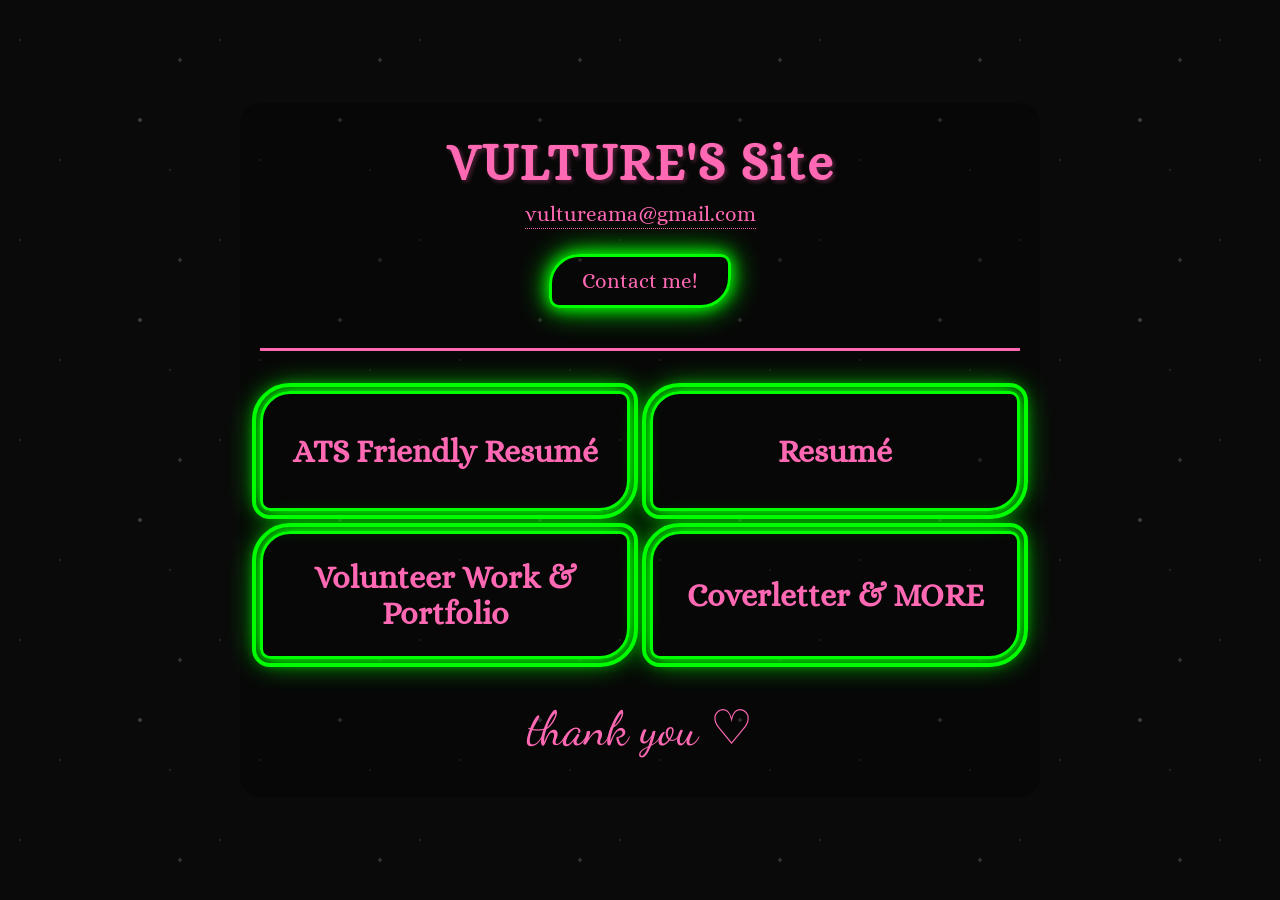
==== index.html @ 924fb5fa "Update index.html" ====
<!DOCTYPE html>
<html lang="en">
<head>
    <meta charset="UTF-8">
    <meta name="viewport" content="width=device-width, initial-scale=1.0">
    <title>VULTURE'S Site</title>
    <link rel="stylesheet" href="style.css">
</head>
<body>
    <div class="paper">
        <header>
            <h1>VULTURE'S Site</h1>
            <h2 class="email-header">
                <a href="mailto:vultureama@gmail.com?subject=Job%20Opportunity&body=Hi%2C%20I%20came%20across%20your%20site%20and%20">
                    vultureama@gmail.com
                </a>
            </h2>
            <a href="contacts.html" class="contact-button">Contact me!</a>
        </header>

        <div class="home-grid">
            <a href="pdfs/Resume.pdf" class="home-button" target="_blank">ATS Friendly Resumé</a>
            <a href="pdfs/resume.pdf?v=1" class="home-button" target="_blank">Resumé</a>
            <a href="portfolio.html" class="home-button">Volunteer Work & Portfolio</a>
            <a href="coverletter.html" class="home-button">Coverletter & MORE</a>
        </div>

        <div class="thank-you">
            thank you ♡
        </div>
    </div>
</body>
</html>
---- style.css ----
/* style.css */
@import url('https://fonts.googleapis.com/css2?family=Alice&family=Dancing+Script&display=swap');

* {
    margin: 0;
    padding: 0;
    box-sizing: border-box;
}

body {
    font-family: 'Alice', serif;
    min-height: 100vh;
    display: flex;
    justify-content: center;
    align-items: center;
    padding: 20px;
    background-color: #0a0a0a;
    background-image: 
        radial-gradient(circle at 10% 20%, rgba(255,255,255,0.1) 1px, transparent 1px),
        radial-gradient(circle at 90% 30%, rgba(255,255,255,0.15) 2px, transparent 2px),
        radial-gradient(circle at 30% 80%, rgba(255,255,255,0.1) 1px, transparent 1px),
        radial-gradient(circle at 70% 60%, rgba(255,255,255,0.2) 2px, transparent 2px),
        radial-gradient(circle at 85% 85%, rgba(255,255,255,0.1) 1px, transparent 1px);
    background-size: 200px 200px;
}

.paper {
    max-width: 800px;
    width: 100%;
    background-color: rgba(0,0,0,0.3);
    padding: 30px 20px;
    border-radius: 20px;
}

/* Header */
header {
    position: relative;
    margin-bottom: 40px;
    padding-bottom: 15px;
    border-bottom: 3px solid #ff69b4;
    text-align: center;
}

header h1 {
    color: #ff69b4;
    font-size: clamp(2rem, 8vw, 3.2rem);
    font-family: 'Alice', serif;
    letter-spacing: 2px;
    text-shadow: 2px 2px 4px rgba(255,105,180,0.3);
    display: flex;
    justify-content: center;
    align-items: center;
    flex-wrap: wrap;
    gap: 10px;
}

.more-text {
    color: #00ff00;
    font-size: clamp(1.5rem, 5vw, 2.5rem);
}

/* Email */
.email-header {
    font-size: 1.3rem;
    margin-top: 10px;
    margin-bottom: 25px;
    font-family: 'Alice', serif;
    font-weight: normal;
    text-align: center;
    width: 100%;
}

.email-header a {
    color: #ff69b4;
    text-decoration: none;
    border-bottom: 1px dotted #ff69b4;
    padding-bottom: 2px;
    transition: all 0.3s ease;
    display: inline-block;
}

.email-header a:hover {
    text-shadow: 0 0 8px #ff69b4;
    border-bottom-style: solid;
}

/* Contact button */
.contact-button {
    display: inline-block;
    color: #ff69b4;
    text-decoration: none;
    font-size: 1.3rem;
    font-family: 'Alice', serif;
    border: 3px solid #00ff00;
    border-radius: 30px 10px 30px 10px;
    padding: 12px 30px;
    margin: 0 auto 25px;
    transition: all 0.3s ease;
    background-color: transparent;
    box-shadow: 0 0 15px #00ff00, 0 0 30px #00ff00;
    width: fit-content;
    text-align: center;
}

.contact-button:hover {
    transform: scale(1.05);
    box-shadow: 0 0 25px #00ff00, 0 0 50px #00ff00;
    background-color: rgba(255,255,255,0.05);
}

/* Homepage grid */
.home-grid {
    display: grid;
    grid-template-columns: 1fr 1fr;
    gap: 20px;
    margin: 30px 0 40px;
}

.home-grid.two-buttons {
    grid-template-columns: 1fr 1fr;
    max-width: 500px;
    margin-left: auto;
    margin-right: auto;
}

.home-button {
    background: transparent;
    padding: 25px 15px;
    text-decoration: none;
    font-family: 'Alice', serif;
    font-size: clamp(1.3rem, 4vw, 2rem);
    font-weight: bold;
    color: #ff69b4;
    text-align: center;
    transition: all 0.3s;
    min-height: 120px;
    display: flex;
    align-items: center;
    justify-content: center;
    border: 3px solid #00ff00;
    outline: 4px solid #00ff00;
    outline-offset: 4px;
    border-radius: 30px 10px 30px 10px;
    box-shadow: 0 0 15px #00ff00, 0 0 30px #00ff00;
}

.home-button:hover {
    transform: scale(1.03);
    box-shadow: 0 0 25px #00ff00, 0 0 50px #00ff00;
}

/* Cover box */
.cover-box {
    border: 3px solid #ff69b4;
    border-radius: 30px 10px 30px 10px;
    padding: 30px;
    margin: 20px 0 30px;
    text-align: left;
    color: white;
    box-shadow: 0 0 20px #ff69b4, 0 0 40px rgba(255,105,180,0.5);
    background-color: #000000;
    transition: box-shadow 0.3s ease;
}

.cover-box:hover {
    box-shadow: 0 0 30px #ff69b4, 0 0 60px rgba(255,105,180,0.7);
}

.greeting {
    color: #ff69b4;
    font-size: 1.3rem;
    margin-bottom: 20px;
}

.letter-content p {
    margin-bottom: 20px;
    line-height: 1.8;
    font-size: 1.1rem;
    white-space: pre-line;
}

.signature-area {
    margin-top: 40px;
}

.signature-area p {
    margin-bottom: 5px;
}

.signature-image {
    max-width: 200px;      /* Adjust as needed */
    height: auto;
    margin-top: 10px;
    display: block;
}

.name {
    color: #ff69b4;
    font-size: 1.3rem;
    font-weight: bold;
}

.signature-line {
    color: #888;
    font-style: italic;
    border-top: 2px solid #ff69b4;
    padding-top: 10px;
    margin-top: 10px;
    width: 250px;
}

/* Supporting docs */
.support-title {
    color: #ff69b4;
    font-size: 2rem;
    margin: 40px 0 20px;
    font-family: 'Alice', serif;
    text-align: center;
}

.support-grid {
    display: grid;
    grid-template-columns: repeat(3, 1fr);
    gap: 15px;
    margin-bottom: 30px;
}

.support-btn {
    background: transparent;
    padding: 15px 10px;
    text-decoration: none;
    font-family: 'Alice', serif;
    font-size: 1.1rem;
    color: #ff69b4;
    border: 3px solid #00ff00;
    border-radius: 30px 10px 30px 10px;
    text-align: center;
    transition: all 0.3s;
    min-height: 80px;
    display: flex;
    align-items: center;
    justify-content: center;
}

.support-btn:hover {
    transform: scale(1.03);
    background: rgba(255,255,255,0.05);
}

/* Navigation */
.nav-buttons {
    display: flex;
    justify-content: center;
    gap: 20px;
    margin: 30px 0 20px;
    flex-wrap: wrap;
}

.nav-btn {
    color: #ff69b4;
    text-decoration: none;
    font-size: 1.2rem;
    border: 2px solid #00ff00;
    padding: 12px 25px;
    border-radius: 30px 10px 30px 10px;
    display: inline-block;
    transition: all 0.3s ease;
    background-color: rgba(0,0,0,0.3);
}

.nav-btn:hover {
    transform: scale(1.05);
    box-shadow: 0 0 15px rgba(255,105,180,0.5);
    background-color: rgba(255,255,255,0.05);
}

/* Thank you */
.thank-you {
    color: #ff69b4;
    font-family: 'Dancing Script', cursive;
    font-size: 3rem;
    text-align: center;
    margin: 20px 0 10px;
}

/* Contacts page */
.contacts-page header {
    text-align: center;
}
.contacts-page h1,
.contacts-page .email-header {
    text-align: center;
    width: 100%;
}

/* Hide unused */
.back-link {
    display: none;
}

/* Responsive */
@media (max-width: 600px) {
    .support-grid {
        grid-template-columns: 1fr 1fr;
    }
    .home-button {
        min-height: 100px;
        padding: 15px;
    }
    .cover-box {
        padding: 20px;
    }
}
@media (max-width: 400px) {
    .support-grid {
        grid-template-columns: 1fr;
    }
    .home-grid {
        gap: 12px;
    }
    .signature-line {
        width: 180px;
    }
}
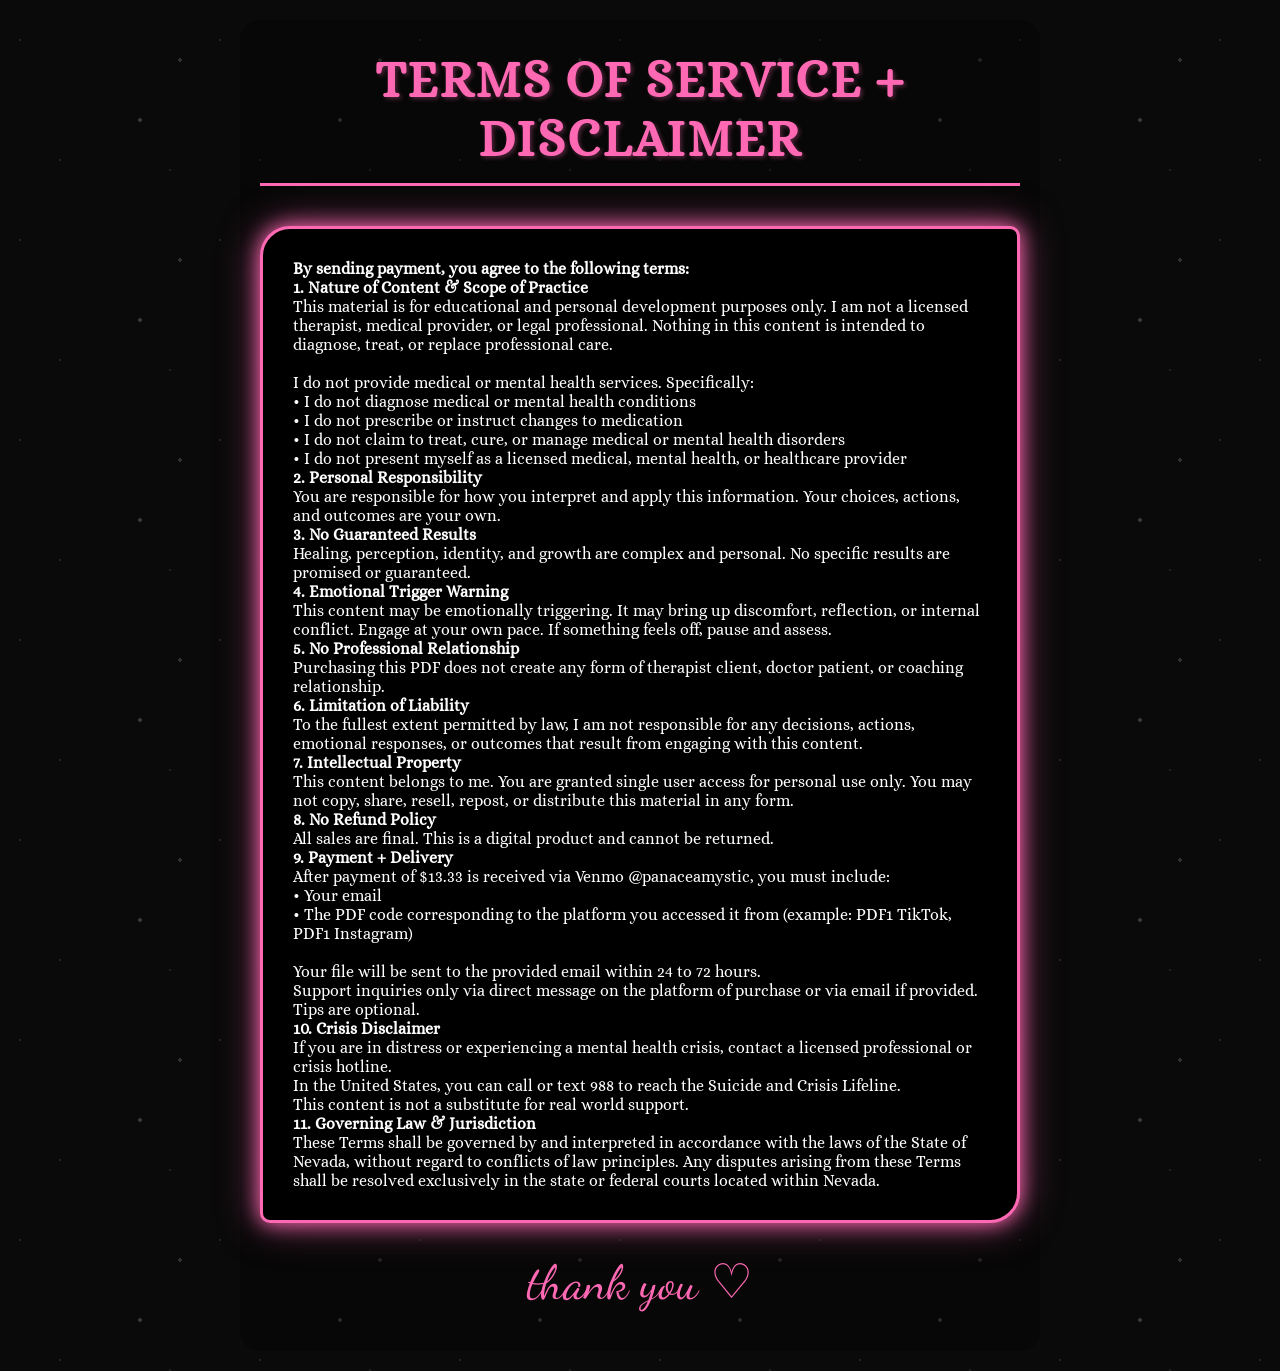
==== commit 6aa2c346: "Update index.html New site" ====
--- a/index.html
+++ b/index.html
@@ -3,31 +3,74 @@
 <head>
     <meta charset="UTF-8">
     <meta name="viewport" content="width=device-width, initial-scale=1.0">
-    <title>VULTURE'S Site</title>
+    <title>Terms of Service</title>
     <link rel="stylesheet" href="style.css">
 </head>
-<body>
+<body class="terms-page">
+
     <div class="paper">
         <header>
-            <h1>VULTURE'S Site</h1>
-            <h2 class="email-header">
-                <a href="mailto:vultureama@gmail.com?subject=Job%20Opportunity&body=Hi%2C%20I%20came%20across%20your%20site%20and%20">
-                    vultureama@gmail.com
-                </a>
-            </h2>
-            <a href="contacts.html" class="contact-button">Contact me!</a>
+            <h1>TERMS OF SERVICE + DISCLAIMER</h1>
         </header>
 
-        <div class="home-grid">
-            <a href="pdfs/Resume.pdf" class="home-button" target="_blank">ATS Friendly Resumé</a>
-            <a href="pdfs/resume.pdf?v=1" class="home-button" target="_blank">Resumé</a>
-            <a href="portfolio.html" class="home-button">Volunteer Work & Portfolio</a>
-            <a href="coverletter.html" class="home-button">Coverletter & MORE</a>
+        <div class="cover-box">
+
+            <p><strong>By sending payment, you agree to the following terms:</strong></p>
+
+            <p><strong>1. Nature of Content & Scope of Practice</strong><br>
+            This material is for educational and personal development purposes only. I am not a licensed therapist, medical provider, or legal professional. Nothing in this content is intended to diagnose, treat, or replace professional care.<br><br>
+
+            I do not provide medical or mental health services. Specifically:<br>
+            • I do not diagnose medical or mental health conditions<br>
+            • I do not prescribe or instruct changes to medication<br>
+            • I do not claim to treat, cure, or manage medical or mental health disorders<br>
+            • I do not present myself as a licensed medical, mental health, or healthcare provider</p>
+
+            <p><strong>2. Personal Responsibility</strong><br>
+            You are responsible for how you interpret and apply this information. Your choices, actions, and outcomes are your own.</p>
+
+            <p><strong>3. No Guaranteed Results</strong><br>
+            Healing, perception, identity, and growth are complex and personal. No specific results are promised or guaranteed.</p>
+
+            <p><strong>4. Emotional Trigger Warning</strong><br>
+            This content may be emotionally triggering. It may bring up discomfort, reflection, or internal conflict. Engage at your own pace. If something feels off, pause and assess.</p>
+
+            <p><strong>5. No Professional Relationship</strong><br>
+            Purchasing this PDF does not create any form of therapist client, doctor patient, or coaching relationship.</p>
+
+            <p><strong>6. Limitation of Liability</strong><br>
+            To the fullest extent permitted by law, I am not responsible for any decisions, actions, emotional responses, or outcomes that result from engaging with this content.</p>
+
+            <p><strong>7. Intellectual Property</strong><br>
+            This content belongs to me. You are granted single user access for personal use only. You may not copy, share, resell, repost, or distribute this material in any form.</p>
+
+            <p><strong>8. No Refund Policy</strong><br>
+            All sales are final. This is a digital product and cannot be returned.</p>
+
+            <p><strong>9. Payment + Delivery</strong><br>
+            After payment of $13.33 is received via Venmo @panaceamystic, you must include:<br>
+            • Your email<br>
+            • The PDF code corresponding to the platform you accessed it from (example: PDF1 TikTok, PDF1 Instagram)<br><br>
+
+            Your file will be sent to the provided email within 24 to 72 hours.<br>
+            Support inquiries only via direct message on the platform of purchase or via email if provided.<br>
+            Tips are optional.</p>
+
+            <p><strong>10. Crisis Disclaimer</strong><br>
+            If you are in distress or experiencing a mental health crisis, contact a licensed professional or crisis hotline.<br>
+            In the United States, you can call or text 988 to reach the Suicide and Crisis Lifeline.<br>
+            This content is not a substitute for real world support.</p>
+
+            <p><strong>11. Governing Law & Jurisdiction</strong><br>
+            These Terms shall be governed by and interpreted in accordance with the laws of the State of Nevada, without regard to conflicts of law principles. Any disputes arising from these Terms shall be resolved exclusively in the state or federal courts located within Nevada.</p>
+
         </div>
 
         <div class="thank-you">
             thank you ♡
         </div>
+
     </div>
+
 </body>
 </html>
--- a/style.css
+++ b/style.css
@@ -320,5 +320,15 @@
     }
     .signature-line {
         width: 180px;
-    }
-}+
+.terms-page .cover-box {
+    line-height: 1.9;
+    font-size: 1.05rem;
+}
+
+.terms-page h1 {
+    font-size: clamp(2rem, 6vw, 2.8rem);
+
+        
+    }
+}
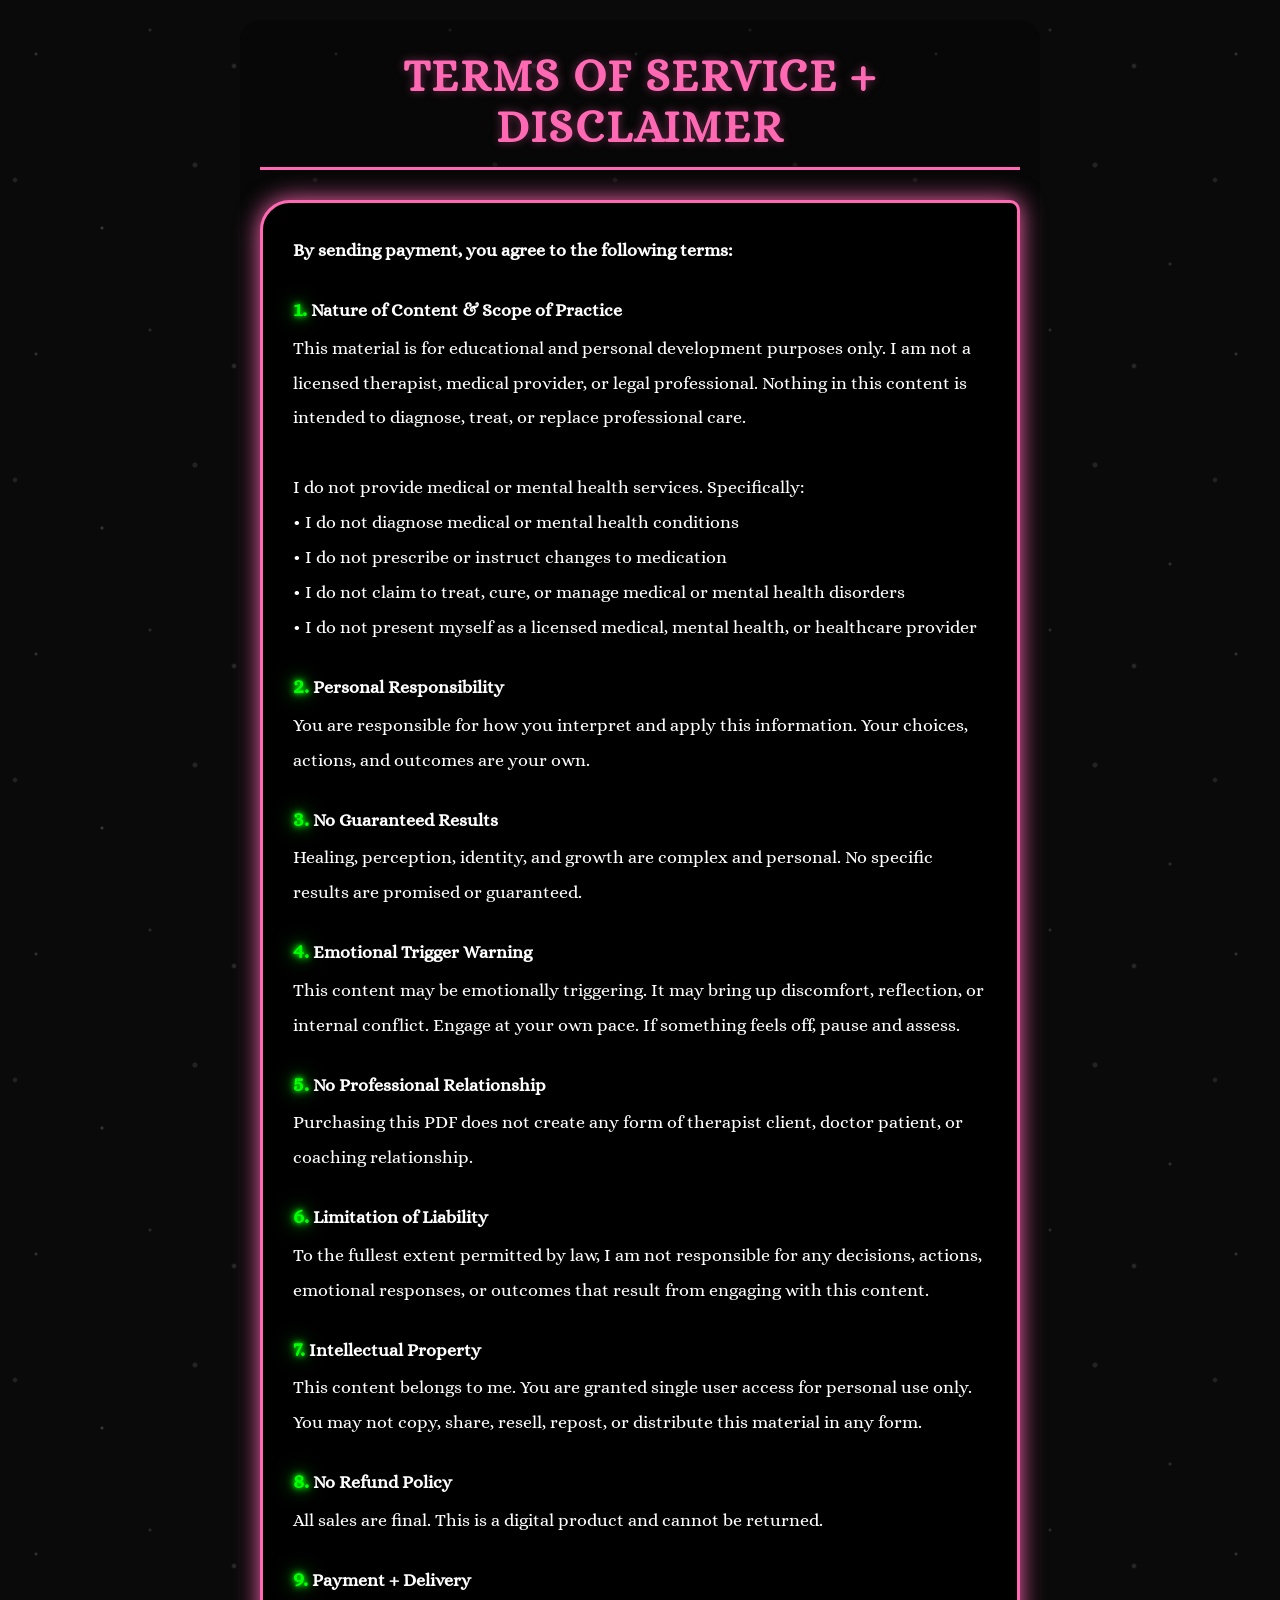
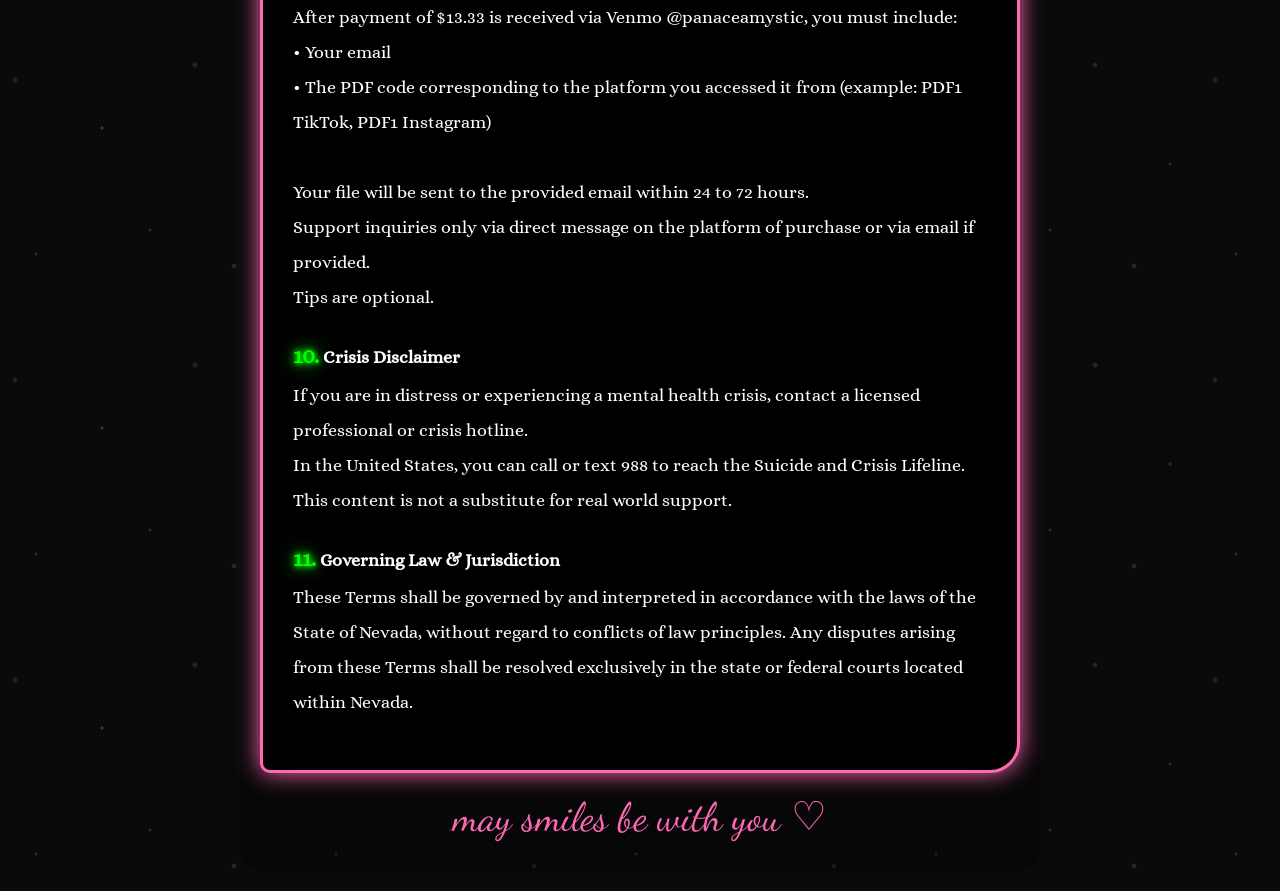
==== commit 24eaf837: "Update index.html Updated new site take 2" ====
--- a/index.html
+++ b/index.html
@@ -17,7 +17,7 @@
 
             <p><strong>By sending payment, you agree to the following terms:</strong></p>
 
-            <p><strong>1. Nature of Content & Scope of Practice</strong><br>
+            <p><span class="section-number">1.</span> <strong>Nature of Content & Scope of Practice</strong><br>
             This material is for educational and personal development purposes only. I am not a licensed therapist, medical provider, or legal professional. Nothing in this content is intended to diagnose, treat, or replace professional care.<br><br>
 
             I do not provide medical or mental health services. Specifically:<br>
@@ -26,28 +26,28 @@
             • I do not claim to treat, cure, or manage medical or mental health disorders<br>
             • I do not present myself as a licensed medical, mental health, or healthcare provider</p>
 
-            <p><strong>2. Personal Responsibility</strong><br>
+            <p><span class="section-number">2.</span> <strong>Personal Responsibility</strong><br>
             You are responsible for how you interpret and apply this information. Your choices, actions, and outcomes are your own.</p>
 
-            <p><strong>3. No Guaranteed Results</strong><br>
+            <p><span class="section-number">3.</span> <strong>No Guaranteed Results</strong><br>
             Healing, perception, identity, and growth are complex and personal. No specific results are promised or guaranteed.</p>
 
-            <p><strong>4. Emotional Trigger Warning</strong><br>
+            <p><span class="section-number">4.</span> <strong>Emotional Trigger Warning</strong><br>
             This content may be emotionally triggering. It may bring up discomfort, reflection, or internal conflict. Engage at your own pace. If something feels off, pause and assess.</p>
 
-            <p><strong>5. No Professional Relationship</strong><br>
+            <p><span class="section-number">5.</span> <strong>No Professional Relationship</strong><br>
             Purchasing this PDF does not create any form of therapist client, doctor patient, or coaching relationship.</p>
 
-            <p><strong>6. Limitation of Liability</strong><br>
+            <p><span class="section-number">6.</span> <strong>Limitation of Liability</strong><br>
             To the fullest extent permitted by law, I am not responsible for any decisions, actions, emotional responses, or outcomes that result from engaging with this content.</p>
 
-            <p><strong>7. Intellectual Property</strong><br>
+            <p><span class="section-number">7.</span> <strong>Intellectual Property</strong><br>
             This content belongs to me. You are granted single user access for personal use only. You may not copy, share, resell, repost, or distribute this material in any form.</p>
 
-            <p><strong>8. No Refund Policy</strong><br>
+            <p><span class="section-number">8.</span> <strong>No Refund Policy</strong><br>
             All sales are final. This is a digital product and cannot be returned.</p>
 
-            <p><strong>9. Payment + Delivery</strong><br>
+            <p><span class="section-number">9.</span> <strong>Payment + Delivery</strong><br>
             After payment of $13.33 is received via Venmo @panaceamystic, you must include:<br>
             • Your email<br>
             • The PDF code corresponding to the platform you accessed it from (example: PDF1 TikTok, PDF1 Instagram)<br><br>
@@ -56,18 +56,18 @@
             Support inquiries only via direct message on the platform of purchase or via email if provided.<br>
             Tips are optional.</p>
 
-            <p><strong>10. Crisis Disclaimer</strong><br>
+            <p><span class="section-number">10.</span> <strong>Crisis Disclaimer</strong><br>
             If you are in distress or experiencing a mental health crisis, contact a licensed professional or crisis hotline.<br>
             In the United States, you can call or text 988 to reach the Suicide and Crisis Lifeline.<br>
             This content is not a substitute for real world support.</p>
 
-            <p><strong>11. Governing Law & Jurisdiction</strong><br>
+            <p><span class="section-number">11.</span> <strong>Governing Law & Jurisdiction</strong><br>
             These Terms shall be governed by and interpreted in accordance with the laws of the State of Nevada, without regard to conflicts of law principles. Any disputes arising from these Terms shall be resolved exclusively in the state or federal courts located within Nevada.</p>
 
         </div>
 
         <div class="thank-you">
-            thank you ♡
+            may smiles be with you ♡
         </div>
 
     </div>
--- a/style.css
+++ b/style.css
@@ -1,4 +1,3 @@
-/* style.css */
 @import url('https://fonts.googleapis.com/css2?family=Alice&family=Dancing+Script&display=swap');
 
 * {
@@ -15,27 +14,31 @@
     align-items: center;
     padding: 20px;
     background-color: #0a0a0a;
-    background-image: 
-        radial-gradient(circle at 10% 20%, rgba(255,255,255,0.1) 1px, transparent 1px),
-        radial-gradient(circle at 90% 30%, rgba(255,255,255,0.15) 2px, transparent 2px),
-        radial-gradient(circle at 30% 80%, rgba(255,255,255,0.1) 1px, transparent 1px),
-        radial-gradient(circle at 70% 60%, rgba(255,255,255,0.2) 2px, transparent 2px),
-        radial-gradient(circle at 85% 85%, rgba(255,255,255,0.1) 1px, transparent 1px);
-    background-size: 200px 200px;
+
+    /* SCATTERED GLITTER BACKGROUND */
+    background-image:
+        radial-gradient(circle at 12% 18%, rgba(255,255,255,0.15) 1px, transparent 2px),
+        radial-gradient(circle at 78% 22%, rgba(255,255,255,0.12) 1.5px, transparent 3px),
+        radial-gradient(circle at 34% 76%, rgba(255,255,255,0.18) 1px, transparent 2px),
+        radial-gradient(circle at 65% 55%, rgba(255,255,255,0.1) 2px, transparent 3px),
+        radial-gradient(circle at 90% 88%, rgba(255,255,255,0.14) 1px, transparent 2px),
+        radial-gradient(circle at 5% 60%, rgba(255,255,255,0.1) 1.5px, transparent 3px),
+        radial-gradient(circle at 50% 10%, rgba(255,255,255,0.12) 1px, transparent 2px);
+
+    background-size: 300px 300px;
 }
 
 .paper {
     max-width: 800px;
     width: 100%;
-    background-color: rgba(0,0,0,0.3);
+    background-color: rgba(0,0,0,0.35);
     padding: 30px 20px;
     border-radius: 20px;
 }
 
 /* Header */
 header {
-    position: relative;
-    margin-bottom: 40px;
+    margin-bottom: 30px;
     padding-bottom: 15px;
     border-bottom: 3px solid #ff69b4;
     text-align: center;
@@ -43,110 +46,9 @@
 
 header h1 {
     color: #ff69b4;
-    font-size: clamp(2rem, 8vw, 3.2rem);
-    font-family: 'Alice', serif;
+    font-size: clamp(2rem, 6vw, 2.8rem);
     letter-spacing: 2px;
-    text-shadow: 2px 2px 4px rgba(255,105,180,0.3);
-    display: flex;
-    justify-content: center;
-    align-items: center;
-    flex-wrap: wrap;
-    gap: 10px;
-}
-
-.more-text {
-    color: #00ff00;
-    font-size: clamp(1.5rem, 5vw, 2.5rem);
-}
-
-/* Email */
-.email-header {
-    font-size: 1.3rem;
-    margin-top: 10px;
-    margin-bottom: 25px;
-    font-family: 'Alice', serif;
-    font-weight: normal;
-    text-align: center;
-    width: 100%;
-}
-
-.email-header a {
-    color: #ff69b4;
-    text-decoration: none;
-    border-bottom: 1px dotted #ff69b4;
-    padding-bottom: 2px;
-    transition: all 0.3s ease;
-    display: inline-block;
-}
-
-.email-header a:hover {
-    text-shadow: 0 0 8px #ff69b4;
-    border-bottom-style: solid;
-}
-
-/* Contact button */
-.contact-button {
-    display: inline-block;
-    color: #ff69b4;
-    text-decoration: none;
-    font-size: 1.3rem;
-    font-family: 'Alice', serif;
-    border: 3px solid #00ff00;
-    border-radius: 30px 10px 30px 10px;
-    padding: 12px 30px;
-    margin: 0 auto 25px;
-    transition: all 0.3s ease;
-    background-color: transparent;
-    box-shadow: 0 0 15px #00ff00, 0 0 30px #00ff00;
-    width: fit-content;
-    text-align: center;
-}
-
-.contact-button:hover {
-    transform: scale(1.05);
-    box-shadow: 0 0 25px #00ff00, 0 0 50px #00ff00;
-    background-color: rgba(255,255,255,0.05);
-}
-
-/* Homepage grid */
-.home-grid {
-    display: grid;
-    grid-template-columns: 1fr 1fr;
-    gap: 20px;
-    margin: 30px 0 40px;
-}
-
-.home-grid.two-buttons {
-    grid-template-columns: 1fr 1fr;
-    max-width: 500px;
-    margin-left: auto;
-    margin-right: auto;
-}
-
-.home-button {
-    background: transparent;
-    padding: 25px 15px;
-    text-decoration: none;
-    font-family: 'Alice', serif;
-    font-size: clamp(1.3rem, 4vw, 2rem);
-    font-weight: bold;
-    color: #ff69b4;
-    text-align: center;
-    transition: all 0.3s;
-    min-height: 120px;
-    display: flex;
-    align-items: center;
-    justify-content: center;
-    border: 3px solid #00ff00;
-    outline: 4px solid #00ff00;
-    outline-offset: 4px;
-    border-radius: 30px 10px 30px 10px;
-    box-shadow: 0 0 15px #00ff00, 0 0 30px #00ff00;
-}
-
-.home-button:hover {
-    transform: scale(1.03);
-    box-shadow: 0 0 25px #00ff00, 0 0 50px #00ff00;
+    text-shadow: 0 0 10px rgba(255,105,180,0.4);
 }
 
 /* Cover box */
@@ -154,181 +56,34 @@
     border: 3px solid #ff69b4;
     border-radius: 30px 10px 30px 10px;
     padding: 30px;
-    margin: 20px 0 30px;
-    text-align: left;
     color: white;
-    box-shadow: 0 0 20px #ff69b4, 0 0 40px rgba(255,105,180,0.5);
     background-color: #000000;
-    transition: box-shadow 0.3s ease;
+    box-shadow: 0 0 25px #ff69b4;
 }
 
-.cover-box:hover {
-    box-shadow: 0 0 30px #ff69b4, 0 0 60px rgba(255,105,180,0.7);
-}
-
-.greeting {
-    color: #ff69b4;
-    font-size: 1.3rem;
+/* Bigger contract text */
+.terms-page .cover-box p {
+    font-size: 1.15rem;
+    line-height: 1.9;
     margin-bottom: 20px;
 }
 
-.letter-content p {
-    margin-bottom: 20px;
-    line-height: 1.8;
-    font-size: 1.1rem;
-    white-space: pre-line;
-}
-
-.signature-area {
-    margin-top: 40px;
-}
-
-.signature-area p {
-    margin-bottom: 5px;
-}
-
-.signature-image {
-    max-width: 200px;      /* Adjust as needed */
-    height: auto;
-    margin-top: 10px;
-    display: block;
-}
-
-.name {
-    color: #ff69b4;
-    font-size: 1.3rem;
+/* GLOWING GREEN SECTION NUMBERS */
+.section-number {
+    color: #00ff00;
     font-weight: bold;
-}
-
-.signature-line {
-    color: #888;
-    font-style: italic;
-    border-top: 2px solid #ff69b4;
-    padding-top: 10px;
-    margin-top: 10px;
-    width: 250px;
-}
-
-/* Supporting docs */
-.support-title {
-    color: #ff69b4;
-    font-size: 2rem;
-    margin: 40px 0 20px;
-    font-family: 'Alice', serif;
-    text-align: center;
-}
-
-.support-grid {
-    display: grid;
-    grid-template-columns: repeat(3, 1fr);
-    gap: 15px;
-    margin-bottom: 30px;
-}
-
-.support-btn {
-    background: transparent;
-    padding: 15px 10px;
-    text-decoration: none;
-    font-family: 'Alice', serif;
-    font-size: 1.1rem;
-    color: #ff69b4;
-    border: 3px solid #00ff00;
-    border-radius: 30px 10px 30px 10px;
-    text-align: center;
-    transition: all 0.3s;
-    min-height: 80px;
-    display: flex;
-    align-items: center;
-    justify-content: center;
-}
-
-.support-btn:hover {
-    transform: scale(1.03);
-    background: rgba(255,255,255,0.05);
-}
-
-/* Navigation */
-.nav-buttons {
-    display: flex;
-    justify-content: center;
-    gap: 20px;
-    margin: 30px 0 20px;
-    flex-wrap: wrap;
-}
-
-.nav-btn {
-    color: #ff69b4;
-    text-decoration: none;
-    font-size: 1.2rem;
-    border: 2px solid #00ff00;
-    padding: 12px 25px;
-    border-radius: 30px 10px 30px 10px;
-    display: inline-block;
-    transition: all 0.3s ease;
-    background-color: rgba(0,0,0,0.3);
-}
-
-.nav-btn:hover {
-    transform: scale(1.05);
-    box-shadow: 0 0 15px rgba(255,105,180,0.5);
-    background-color: rgba(255,255,255,0.05);
+    font-size: 1.4rem;
+    text-shadow: 
+        0 0 5px #00ff00,
+        0 0 10px #00ff00,
+        0 0 20px #00ff00;
 }
 
 /* Thank you */
 .thank-you {
     color: #ff69b4;
     font-family: 'Dancing Script', cursive;
-    font-size: 3rem;
+    font-size: 2.5rem;
     text-align: center;
-    margin: 20px 0 10px;
+    margin-top: 20px;
 }
-
-/* Contacts page */
-.contacts-page header {
-    text-align: center;
-}
-.contacts-page h1,
-.contacts-page .email-header {
-    text-align: center;
-    width: 100%;
-}
-
-/* Hide unused */
-.back-link {
-    display: none;
-}
-
-/* Responsive */
-@media (max-width: 600px) {
-    .support-grid {
-        grid-template-columns: 1fr 1fr;
-    }
-    .home-button {
-        min-height: 100px;
-        padding: 15px;
-    }
-    .cover-box {
-        padding: 20px;
-    }
-}
-@media (max-width: 400px) {
-    .support-grid {
-        grid-template-columns: 1fr;
-    }
-    .home-grid {
-        gap: 12px;
-    }
-    .signature-line {
-        width: 180px;
-
-.terms-page .cover-box {
-    line-height: 1.9;
-    font-size: 1.05rem;
-}
-
-.terms-page h1 {
-    font-size: clamp(2rem, 6vw, 2.8rem);
-
-        
-    }
-}
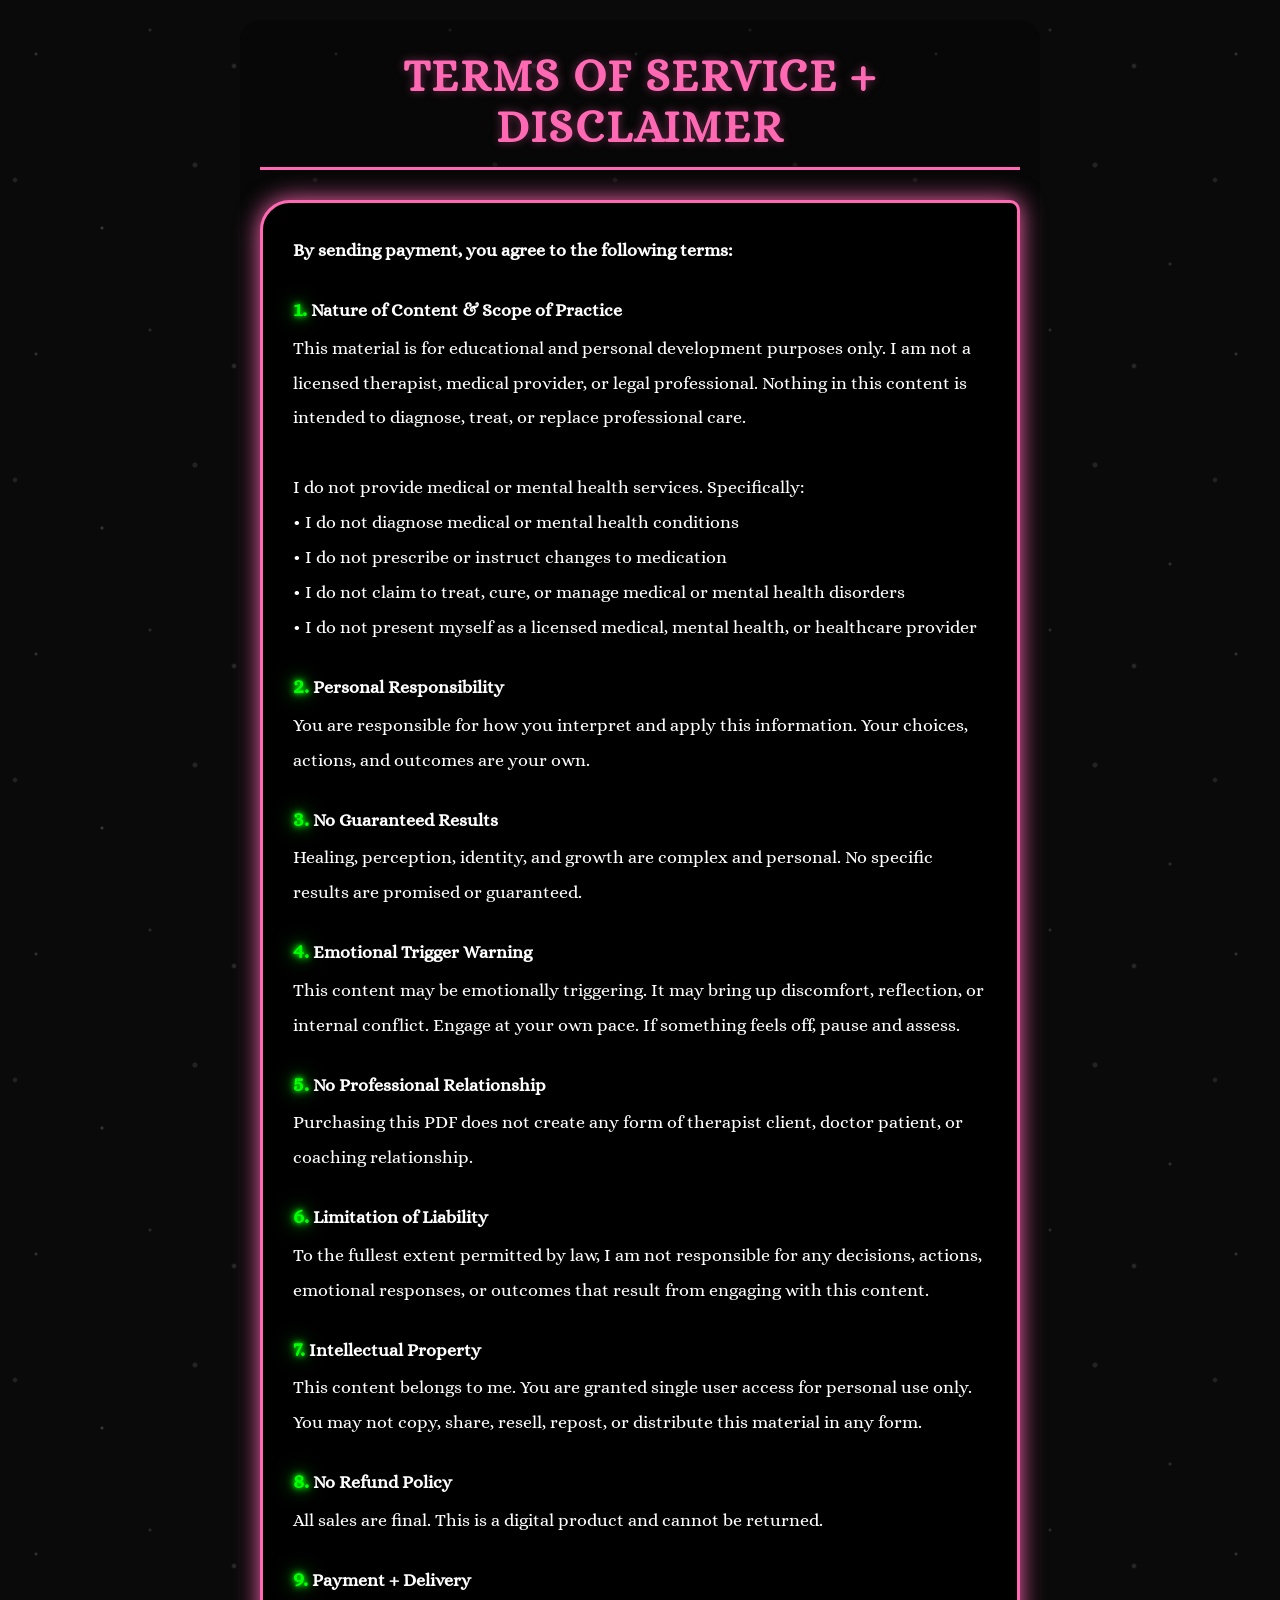
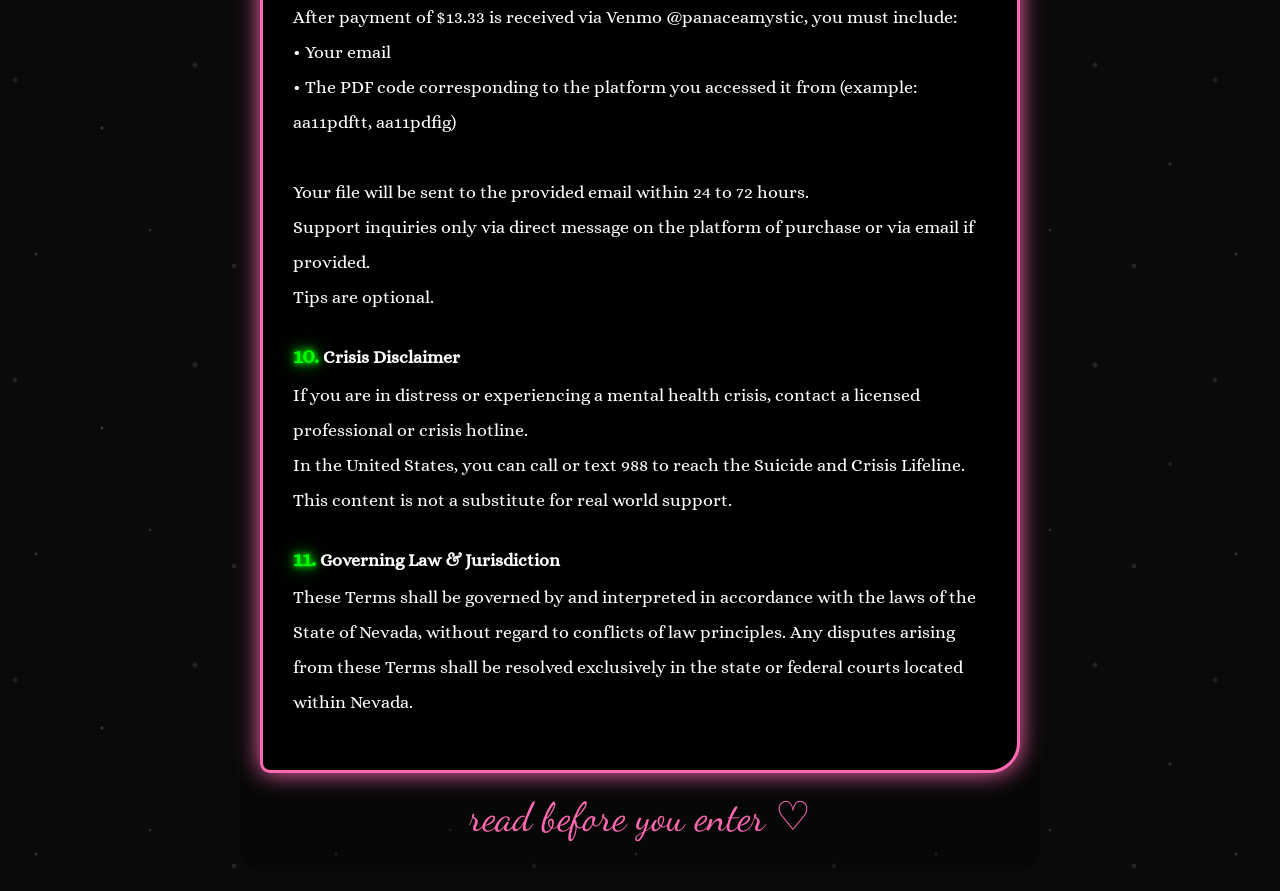
==== commit 2be48dba: "Update index.html Take 3" ====
--- a/index.html
+++ b/index.html
@@ -4,7 +4,7 @@
     <meta charset="UTF-8">
     <meta name="viewport" content="width=device-width, initial-scale=1.0">
     <title>Terms of Service</title>
-    <link rel="stylesheet" href="style.css">
+    <link rel="stylesheet" href="style.css?v=2">
 </head>
 <body class="terms-page">
 
@@ -24,7 +24,8 @@
             • I do not diagnose medical or mental health conditions<br>
             • I do not prescribe or instruct changes to medication<br>
             • I do not claim to treat, cure, or manage medical or mental health disorders<br>
-            • I do not present myself as a licensed medical, mental health, or healthcare provider</p>
+            • I do not present myself as a licensed medical, mental health, or healthcare provider
+            </p>
 
             <p><span class="section-number">2.</span> <strong>Personal Responsibility</strong><br>
             You are responsible for how you interpret and apply this information. Your choices, actions, and outcomes are your own.</p>
@@ -50,11 +51,12 @@
             <p><span class="section-number">9.</span> <strong>Payment + Delivery</strong><br>
             After payment of $13.33 is received via Venmo @panaceamystic, you must include:<br>
             • Your email<br>
-            • The PDF code corresponding to the platform you accessed it from (example: PDF1 TikTok, PDF1 Instagram)<br><br>
+            • The PDF code corresponding to the platform you accessed it from (example: aa11pdftt, aa11pdfig)<br><br>
 
             Your file will be sent to the provided email within 24 to 72 hours.<br>
             Support inquiries only via direct message on the platform of purchase or via email if provided.<br>
-            Tips are optional.</p>
+            Tips are optional.
+            </p>
 
             <p><span class="section-number">10.</span> <strong>Crisis Disclaimer</strong><br>
             If you are in distress or experiencing a mental health crisis, contact a licensed professional or crisis hotline.<br>
@@ -67,7 +69,7 @@
         </div>
 
         <div class="thank-you">
-            may smiles be with you ♡
+            read before you enter ♡
         </div>
 
     </div>
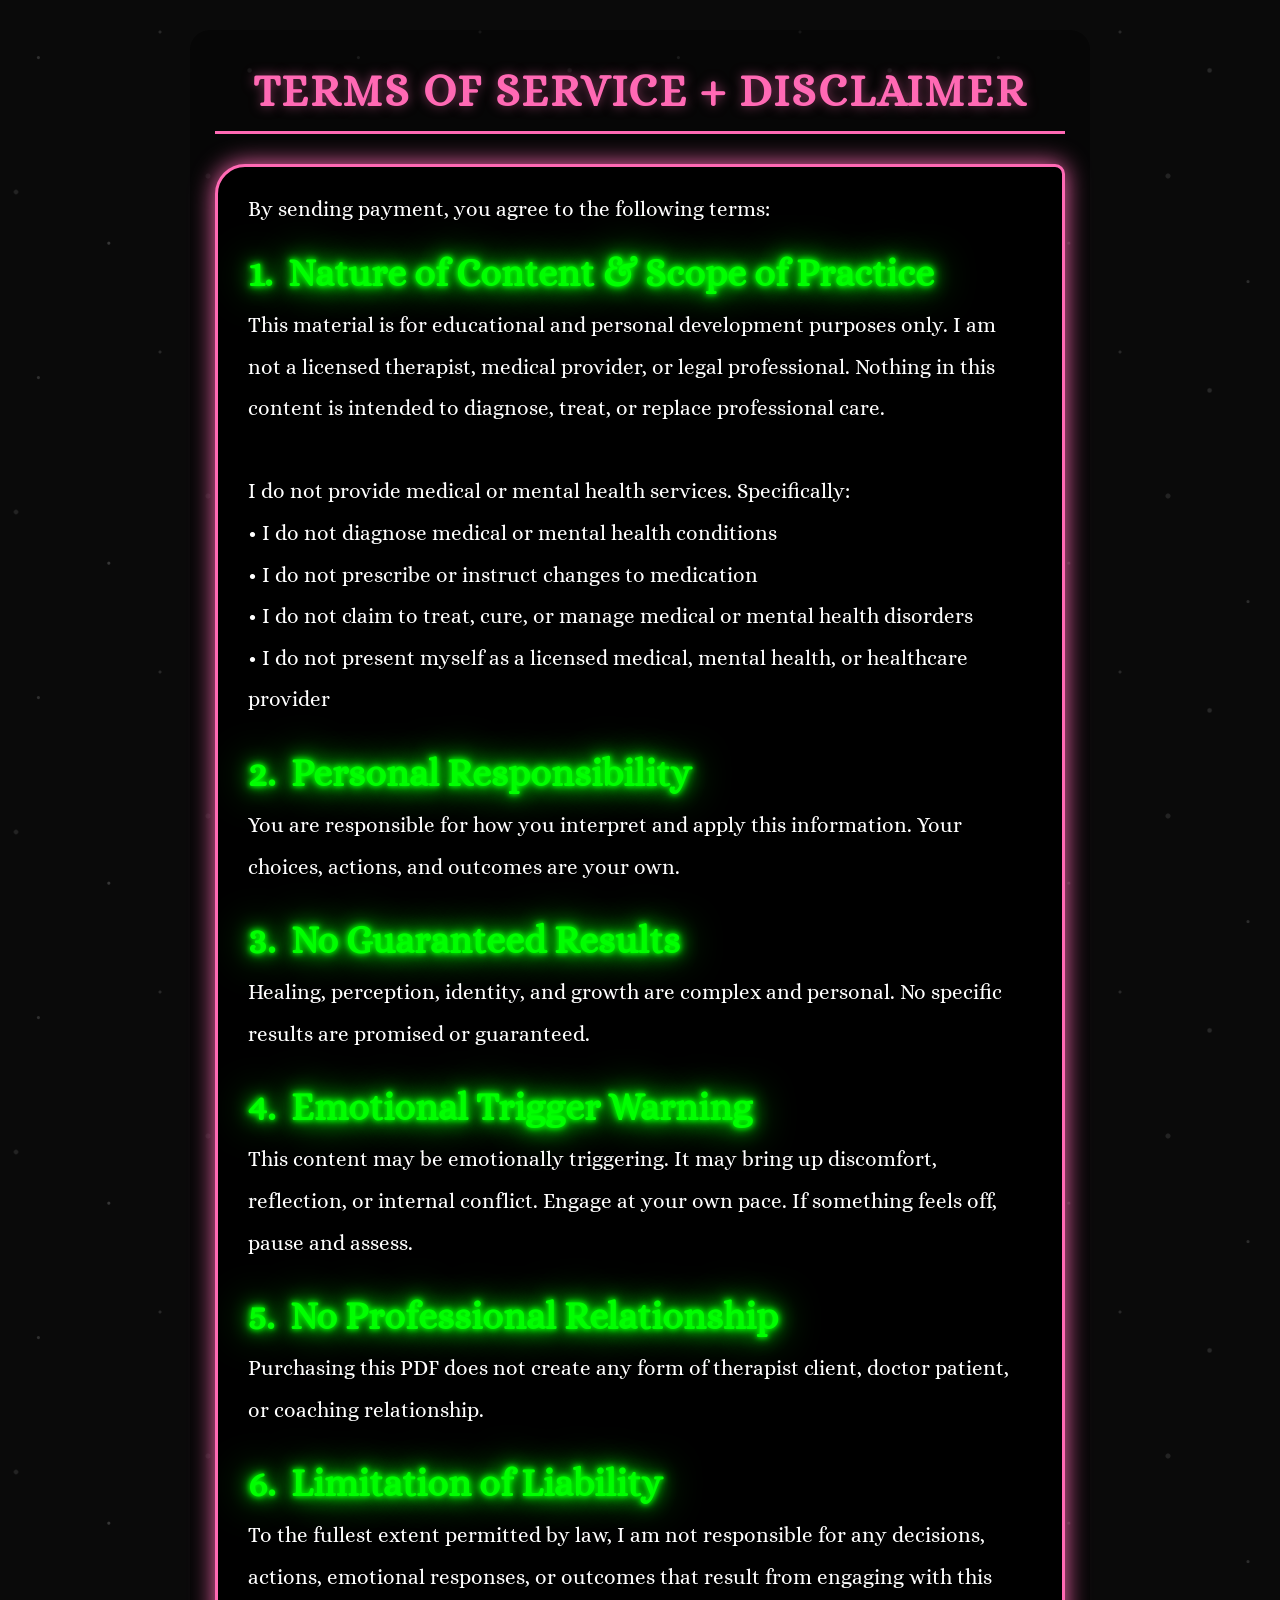
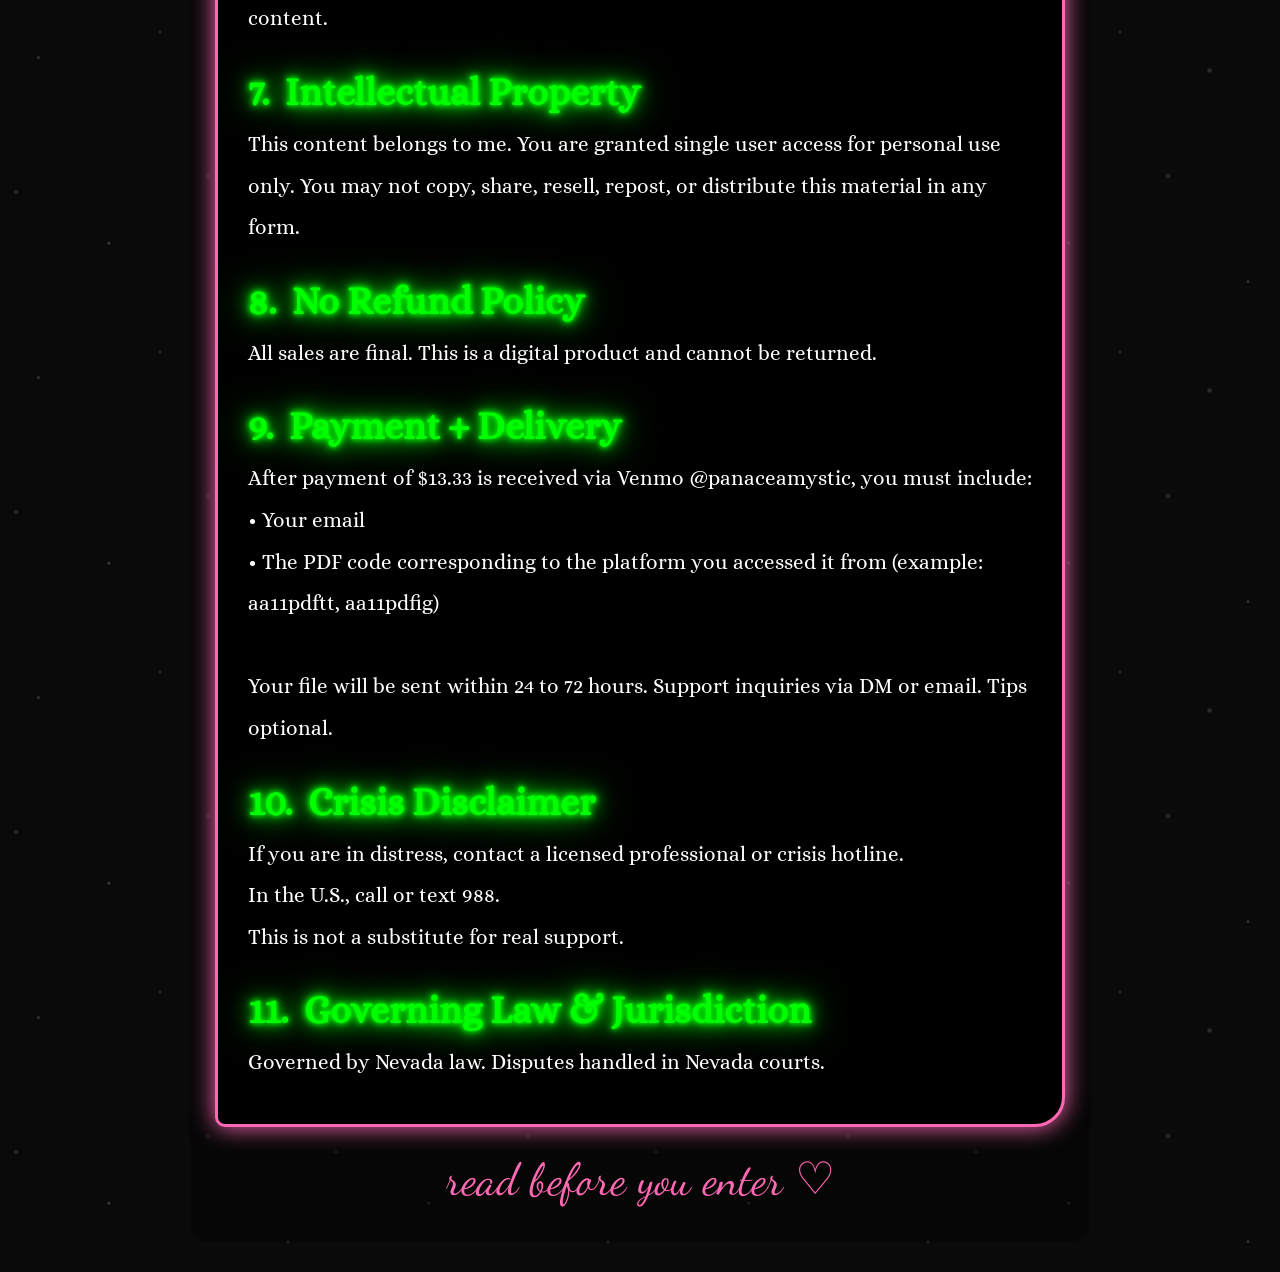
==== commit bb4b6a61: "Update index.html Goodnight" ====
--- a/index.html
+++ b/index.html
@@ -4,75 +4,74 @@
     <meta charset="UTF-8">
     <meta name="viewport" content="width=device-width, initial-scale=1.0">
     <title>Terms of Service</title>
-    <link rel="stylesheet" href="style.css?v=2">
+    <link rel="stylesheet" href="style.css?v=3">
 </head>
 <body class="terms-page">
 
-    <div class="paper">
-        <header>
-            <h1>TERMS OF SERVICE + DISCLAIMER</h1>
-        </header>
+<div class="paper">
+    <header>
+        <h1>TERMS OF SERVICE + DISCLAIMER</h1>
+    </header>
 
-        <div class="cover-box">
+    <div class="cover-box">
 
-            <p><strong>By sending payment, you agree to the following terms:</strong></p>
+        <p class="intro">By sending payment, you agree to the following terms:</p>
 
-            <p><span class="section-number">1.</span> <strong>Nature of Content & Scope of Practice</strong><br>
-            This material is for educational and personal development purposes only. I am not a licensed therapist, medical provider, or legal professional. Nothing in this content is intended to diagnose, treat, or replace professional care.<br><br>
+        <p class="section-heading"><span class="section-number">1.</span> Nature of Content & Scope of Practice</p>
+        <p class="section-text">
+        This material is for educational and personal development purposes only. I am not a licensed therapist, medical provider, or legal professional. Nothing in this content is intended to diagnose, treat, or replace professional care.<br><br>
+        I do not provide medical or mental health services. Specifically:<br>
+        • I do not diagnose medical or mental health conditions<br>
+        • I do not prescribe or instruct changes to medication<br>
+        • I do not claim to treat, cure, or manage medical or mental health disorders<br>
+        • I do not present myself as a licensed medical, mental health, or healthcare provider
+        </p>
 
-            I do not provide medical or mental health services. Specifically:<br>
-            • I do not diagnose medical or mental health conditions<br>
-            • I do not prescribe or instruct changes to medication<br>
-            • I do not claim to treat, cure, or manage medical or mental health disorders<br>
-            • I do not present myself as a licensed medical, mental health, or healthcare provider
-            </p>
+        <p class="section-heading"><span class="section-number">2.</span> Personal Responsibility</p>
+        <p class="section-text">You are responsible for how you interpret and apply this information. Your choices, actions, and outcomes are your own.</p>
 
-            <p><span class="section-number">2.</span> <strong>Personal Responsibility</strong><br>
-            You are responsible for how you interpret and apply this information. Your choices, actions, and outcomes are your own.</p>
+        <p class="section-heading"><span class="section-number">3.</span> No Guaranteed Results</p>
+        <p class="section-text">Healing, perception, identity, and growth are complex and personal. No specific results are promised or guaranteed.</p>
 
-            <p><span class="section-number">3.</span> <strong>No Guaranteed Results</strong><br>
-            Healing, perception, identity, and growth are complex and personal. No specific results are promised or guaranteed.</p>
+        <p class="section-heading"><span class="section-number">4.</span> Emotional Trigger Warning</p>
+        <p class="section-text">This content may be emotionally triggering. It may bring up discomfort, reflection, or internal conflict. Engage at your own pace. If something feels off, pause and assess.</p>
 
-            <p><span class="section-number">4.</span> <strong>Emotional Trigger Warning</strong><br>
-            This content may be emotionally triggering. It may bring up discomfort, reflection, or internal conflict. Engage at your own pace. If something feels off, pause and assess.</p>
+        <p class="section-heading"><span class="section-number">5.</span> No Professional Relationship</p>
+        <p class="section-text">Purchasing this PDF does not create any form of therapist client, doctor patient, or coaching relationship.</p>
 
-            <p><span class="section-number">5.</span> <strong>No Professional Relationship</strong><br>
-            Purchasing this PDF does not create any form of therapist client, doctor patient, or coaching relationship.</p>
+        <p class="section-heading"><span class="section-number">6.</span> Limitation of Liability</p>
+        <p class="section-text">To the fullest extent permitted by law, I am not responsible for any decisions, actions, emotional responses, or outcomes that result from engaging with this content.</p>
 
-            <p><span class="section-number">6.</span> <strong>Limitation of Liability</strong><br>
-            To the fullest extent permitted by law, I am not responsible for any decisions, actions, emotional responses, or outcomes that result from engaging with this content.</p>
+        <p class="section-heading"><span class="section-number">7.</span> Intellectual Property</p>
+        <p class="section-text">This content belongs to me. You are granted single user access for personal use only. You may not copy, share, resell, repost, or distribute this material in any form.</p>
 
-            <p><span class="section-number">7.</span> <strong>Intellectual Property</strong><br>
-            This content belongs to me. You are granted single user access for personal use only. You may not copy, share, resell, repost, or distribute this material in any form.</p>
+        <p class="section-heading"><span class="section-number">8.</span> No Refund Policy</p>
+        <p class="section-text">All sales are final. This is a digital product and cannot be returned.</p>
 
-            <p><span class="section-number">8.</span> <strong>No Refund Policy</strong><br>
-            All sales are final. This is a digital product and cannot be returned.</p>
+        <p class="section-heading"><span class="section-number">9.</span> Payment + Delivery</p>
+        <p class="section-text">
+        After payment of $13.33 is received via Venmo @panaceamystic, you must include:<br>
+        • Your email<br>
+        • The PDF code corresponding to the platform you accessed it from (example: aa11pdftt, aa11pdfig)<br><br>
+        Your file will be sent within 24 to 72 hours. Support inquiries via DM or email. Tips optional.
+        </p>
 
-            <p><span class="section-number">9.</span> <strong>Payment + Delivery</strong><br>
-            After payment of $13.33 is received via Venmo @panaceamystic, you must include:<br>
-            • Your email<br>
-            • The PDF code corresponding to the platform you accessed it from (example: aa11pdftt, aa11pdfig)<br><br>
+        <p class="section-heading"><span class="section-number">10.</span> Crisis Disclaimer</p>
+        <p class="section-text">
+        If you are in distress, contact a licensed professional or crisis hotline.<br>
+        In the U.S., call or text 988.<br>
+        This is not a substitute for real support.
+        </p>
 
-            Your file will be sent to the provided email within 24 to 72 hours.<br>
-            Support inquiries only via direct message on the platform of purchase or via email if provided.<br>
-            Tips are optional.
-            </p>
-
-            <p><span class="section-number">10.</span> <strong>Crisis Disclaimer</strong><br>
-            If you are in distress or experiencing a mental health crisis, contact a licensed professional or crisis hotline.<br>
-            In the United States, you can call or text 988 to reach the Suicide and Crisis Lifeline.<br>
-            This content is not a substitute for real world support.</p>
-
-            <p><span class="section-number">11.</span> <strong>Governing Law & Jurisdiction</strong><br>
-            These Terms shall be governed by and interpreted in accordance with the laws of the State of Nevada, without regard to conflicts of law principles. Any disputes arising from these Terms shall be resolved exclusively in the state or federal courts located within Nevada.</p>
-
-        </div>
-
-        <div class="thank-you">
-            read before you enter ♡
-        </div>
+        <p class="section-heading"><span class="section-number">11.</span> Governing Law & Jurisdiction</p>
+        <p class="section-text">
+        Governed by Nevada law. Disputes handled in Nevada courts.
+        </p>
 
     </div>
 
+    <div class="thank-you">read before you enter ♡</div>
+
+</div>
 </body>
 </html>
--- a/style.css
+++ b/style.css
@@ -1,21 +1,24 @@
 @import url('https://fonts.googleapis.com/css2?family=Alice&family=Dancing+Script&display=swap');
 
+/* RESET */
 * {
     margin: 0;
     padding: 0;
     box-sizing: border-box;
 }
 
+/* BODY */
 body {
     font-family: 'Alice', serif;
     min-height: 100vh;
     display: flex;
     justify-content: center;
-    align-items: center;
-    padding: 20px;
+    align-items: flex-start;
+    padding: 30px 15px;
     background-color: #0a0a0a;
+    color: white;
 
-    /* SCATTERED GLITTER BACKGROUND */
+    /* SCATTERED GLITTER */
     background-image:
         radial-gradient(circle at 12% 18%, rgba(255,255,255,0.15) 1px, transparent 2px),
         radial-gradient(circle at 78% 22%, rgba(255,255,255,0.12) 1.5px, transparent 3px),
@@ -25,65 +28,102 @@
         radial-gradient(circle at 5% 60%, rgba(255,255,255,0.1) 1.5px, transparent 3px),
         radial-gradient(circle at 50% 10%, rgba(255,255,255,0.12) 1px, transparent 2px);
 
-    background-size: 300px 300px;
+    background-size: 320px 320px;
 }
 
+/* MAIN CARD */
 .paper {
-    max-width: 800px;
+    max-width: 900px;
     width: 100%;
-    background-color: rgba(0,0,0,0.35);
-    padding: 30px 20px;
+    background: rgba(0, 0, 0, 0.45);
+    padding: 35px 25px;
     border-radius: 20px;
 }
 
-/* Header */
+/* HEADER */
 header {
+    text-align: center;
     margin-bottom: 30px;
+    border-bottom: 3px solid #ff69b4;
     padding-bottom: 15px;
-    border-bottom: 3px solid #ff69b4;
-    text-align: center;
 }
 
 header h1 {
     color: #ff69b4;
-    font-size: clamp(2rem, 6vw, 2.8rem);
+    font-size: clamp(2rem, 5vw, 2.8rem);
     letter-spacing: 2px;
-    text-shadow: 0 0 10px rgba(255,105,180,0.4);
+    text-shadow: 0 0 12px rgba(255,105,180,0.5);
 }
 
-/* Cover box */
+/* CONTRACT BOX */
 .cover-box {
     border: 3px solid #ff69b4;
     border-radius: 30px 10px 30px 10px;
     padding: 30px;
-    color: white;
-    background-color: #000000;
+    background: #000;
     box-shadow: 0 0 25px #ff69b4;
 }
 
-/* Bigger contract text */
-.terms-page .cover-box p {
-    font-size: 1.15rem;
-    line-height: 1.9;
-    margin-bottom: 20px;
+/* INTRO */
+.intro {
+    font-size: clamp(1.2rem, 2.5vw, 1.3rem);
+    margin-bottom: 25px;
 }
 
-/* GLOWING GREEN SECTION NUMBERS */
-.section-number {
+/* SECTION HEADINGS (NUMBER + TITLE) */
+.section-heading {
     color: #00ff00;
-    font-weight: bold;
-    font-size: 1.4rem;
-    text-shadow: 
+    font-weight: 900;
+
+    font-size: clamp(1.8rem, 4vw, 2.4rem);
+
+    margin-top: 30px;
+    margin-bottom: 10px;
+
+    text-shadow:
         0 0 5px #00ff00,
         0 0 10px #00ff00,
-        0 0 20px #00ff00;
+        0 0 20px #00ff00,
+        0 0 40px #00ff00;
 }
 
-/* Thank you */
+/* NUMBER SPACING */
+.section-number {
+    margin-right: 8px;
+}
+
+/* BODY TEXT */
+.section-text {
+    font-size: clamp(1.15rem, 2.5vw, 1.3rem);
+    line-height: 2;
+    color: white;
+    margin-bottom: 10px;
+}
+
+/* THANK YOU */
 .thank-you {
     color: #ff69b4;
     font-family: 'Dancing Script', cursive;
-    font-size: 2.5rem;
+    font-size: clamp(2rem, 5vw, 2.8rem);
     text-align: center;
-    margin-top: 20px;
+    margin-top: 25px;
 }
+
+/* MOBILE TUNING */
+@media (max-width: 600px) {
+    .paper {
+        padding: 25px 15px;
+    }
+
+    .cover-box {
+        padding: 20px;
+    }
+
+    .section-heading {
+        font-size: 1.6rem;
+    }
+
+    .section-text {
+        font-size: 1.05rem;
+    }
+}
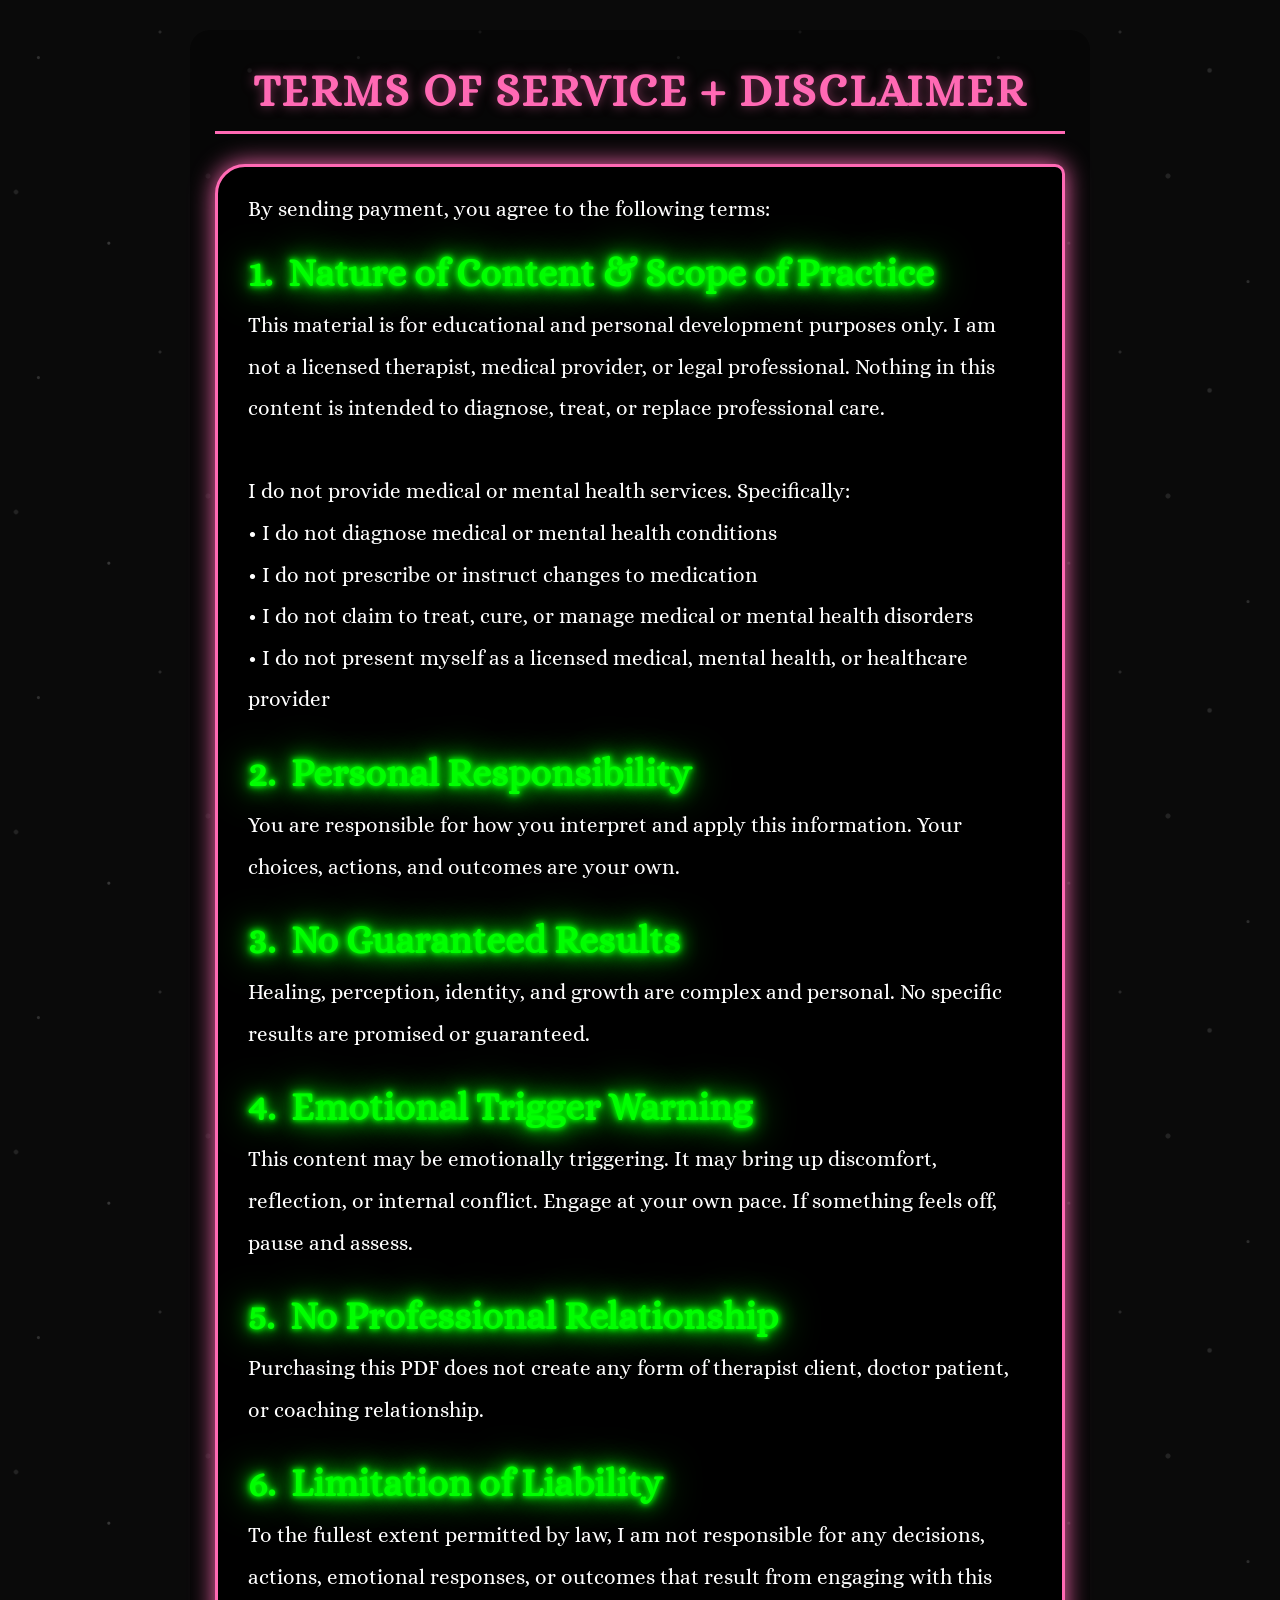
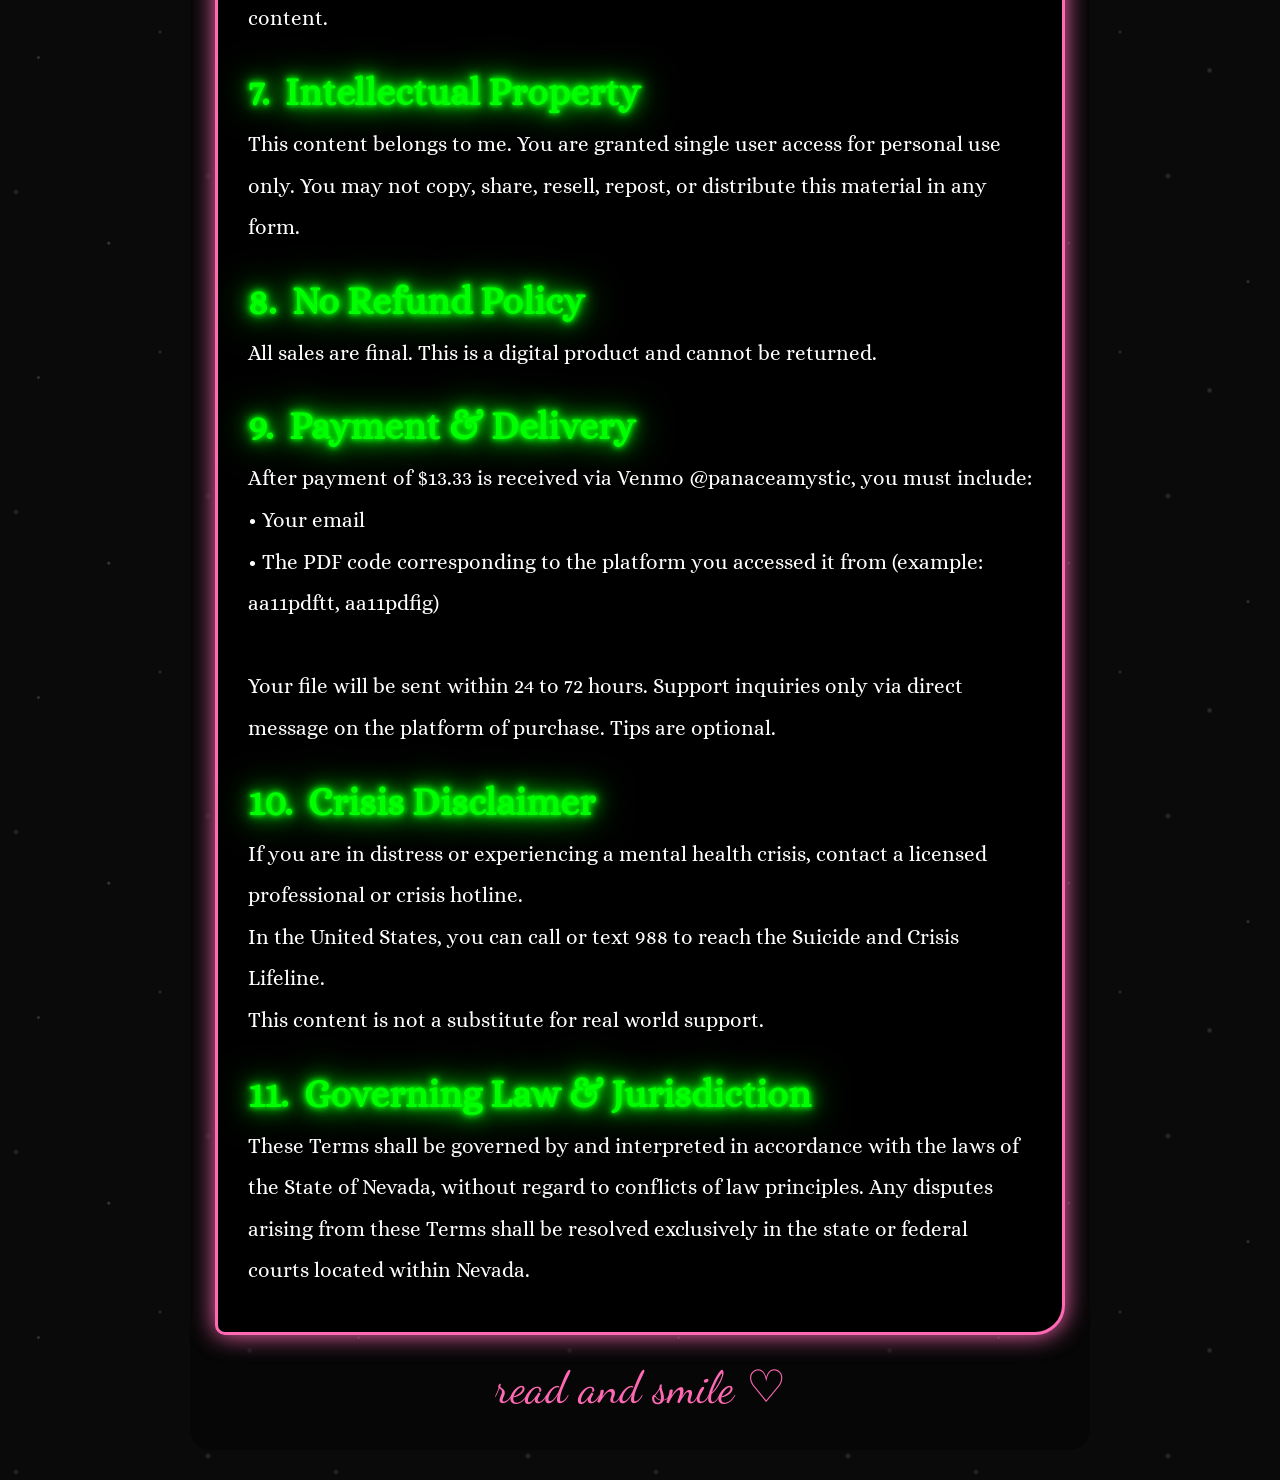
==== commit a13e6150: "Update index.html Show me" ====
--- a/index.html
+++ b/index.html
@@ -48,29 +48,30 @@
         <p class="section-heading"><span class="section-number">8.</span> No Refund Policy</p>
         <p class="section-text">All sales are final. This is a digital product and cannot be returned.</p>
 
-        <p class="section-heading"><span class="section-number">9.</span> Payment + Delivery</p>
+        <p class="section-heading"><span class="section-number">9.</span> Payment & Delivery</p>
         <p class="section-text">
         After payment of $13.33 is received via Venmo @panaceamystic, you must include:<br>
         • Your email<br>
         • The PDF code corresponding to the platform you accessed it from (example: aa11pdftt, aa11pdfig)<br><br>
-        Your file will be sent within 24 to 72 hours. Support inquiries via DM or email. Tips optional.
+        Your file will be sent within 24 to 72 hours. Support inquiries only via direct message on the platform of purchase.
+Tips are optional.
         </p>
 
         <p class="section-heading"><span class="section-number">10.</span> Crisis Disclaimer</p>
         <p class="section-text">
-        If you are in distress, contact a licensed professional or crisis hotline.<br>
-        In the U.S., call or text 988.<br>
-        This is not a substitute for real support.
+        If you are in distress or experiencing a mental health crisis, contact a licensed professional or crisis hotline.<br>
+        In the United States, you can call or text 988 to reach the Suicide and Crisis Lifeline.<br>
+        This content is not a substitute for real world support.
         </p>
 
         <p class="section-heading"><span class="section-number">11.</span> Governing Law & Jurisdiction</p>
         <p class="section-text">
-        Governed by Nevada law. Disputes handled in Nevada courts.
+        These Terms shall be governed by and interpreted in accordance with the laws of the State of Nevada, without regard to conflicts of law principles. Any disputes arising from these Terms shall be resolved exclusively in the state or federal courts located within Nevada.
         </p>
 
     </div>
 
-    <div class="thank-you">read before you enter ♡</div>
+    <div class="thank-you">read and smile ♡</div>
 
 </div>
 </body>
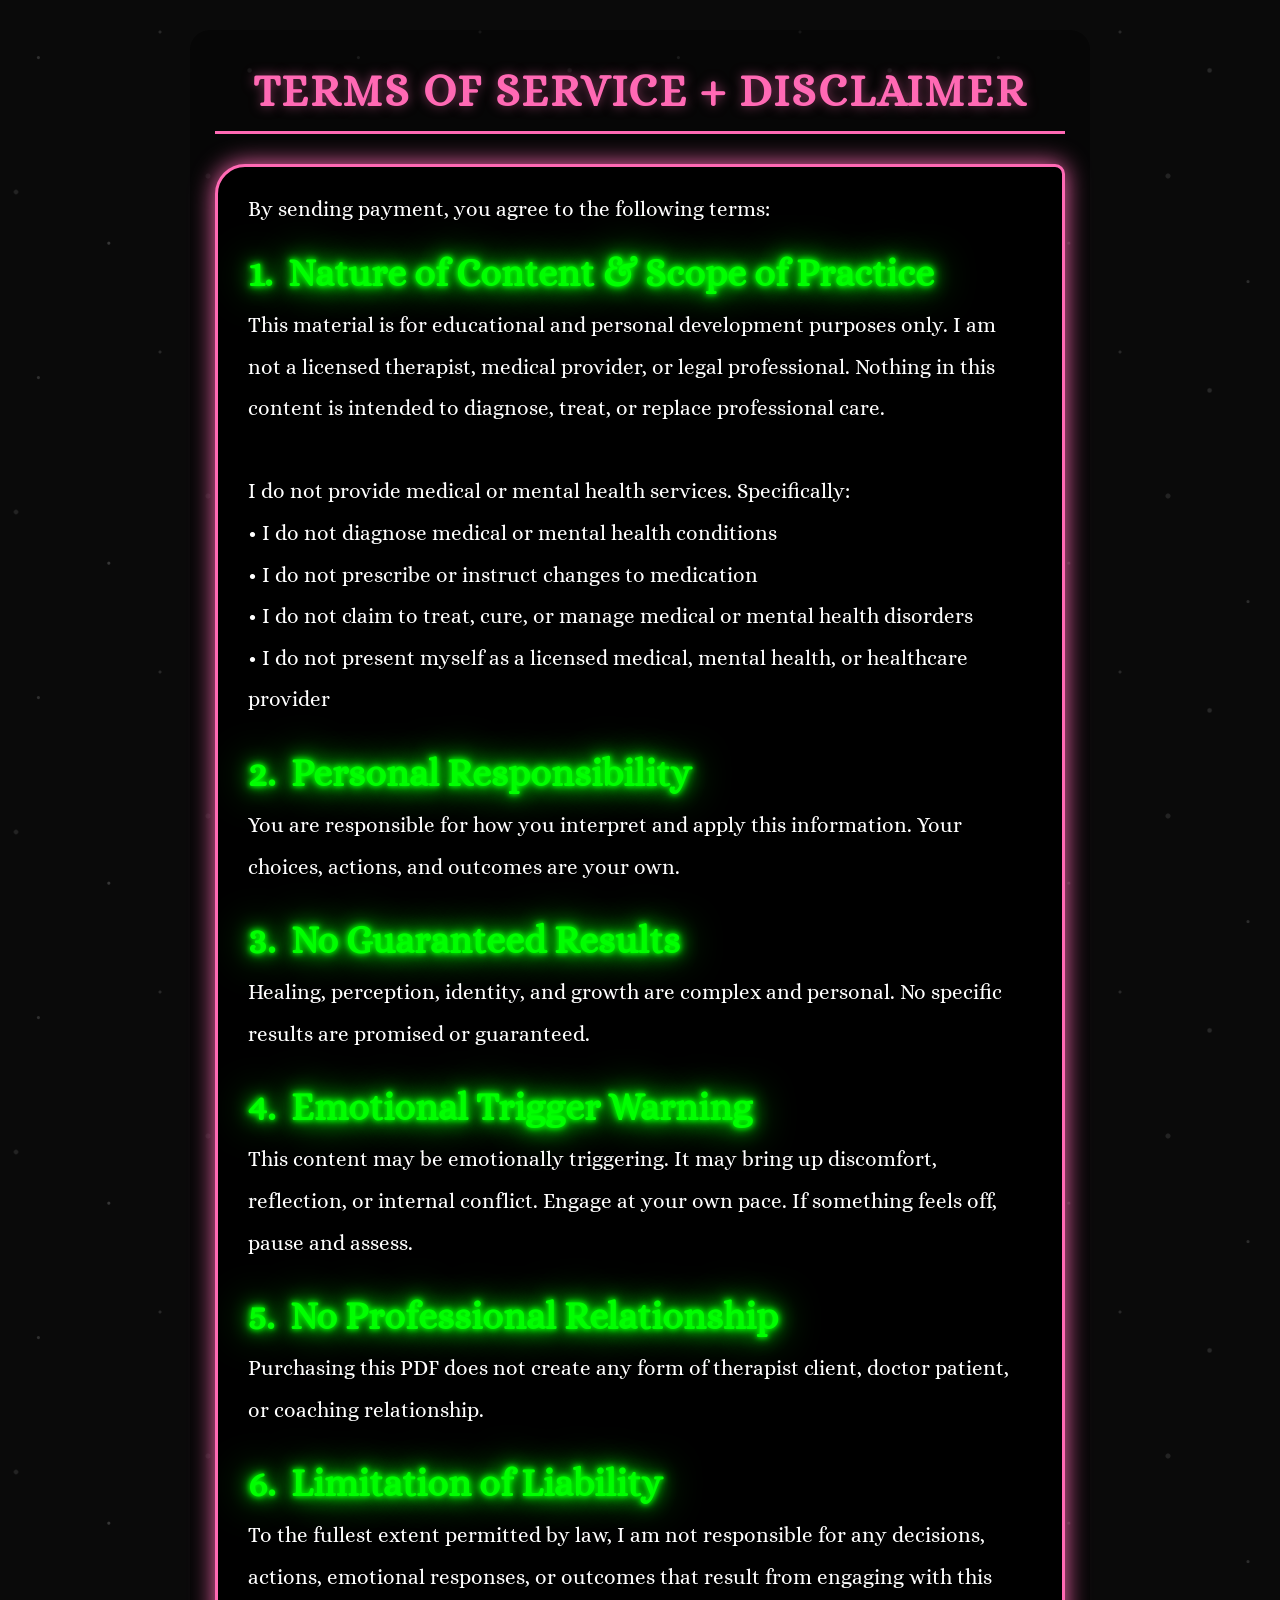
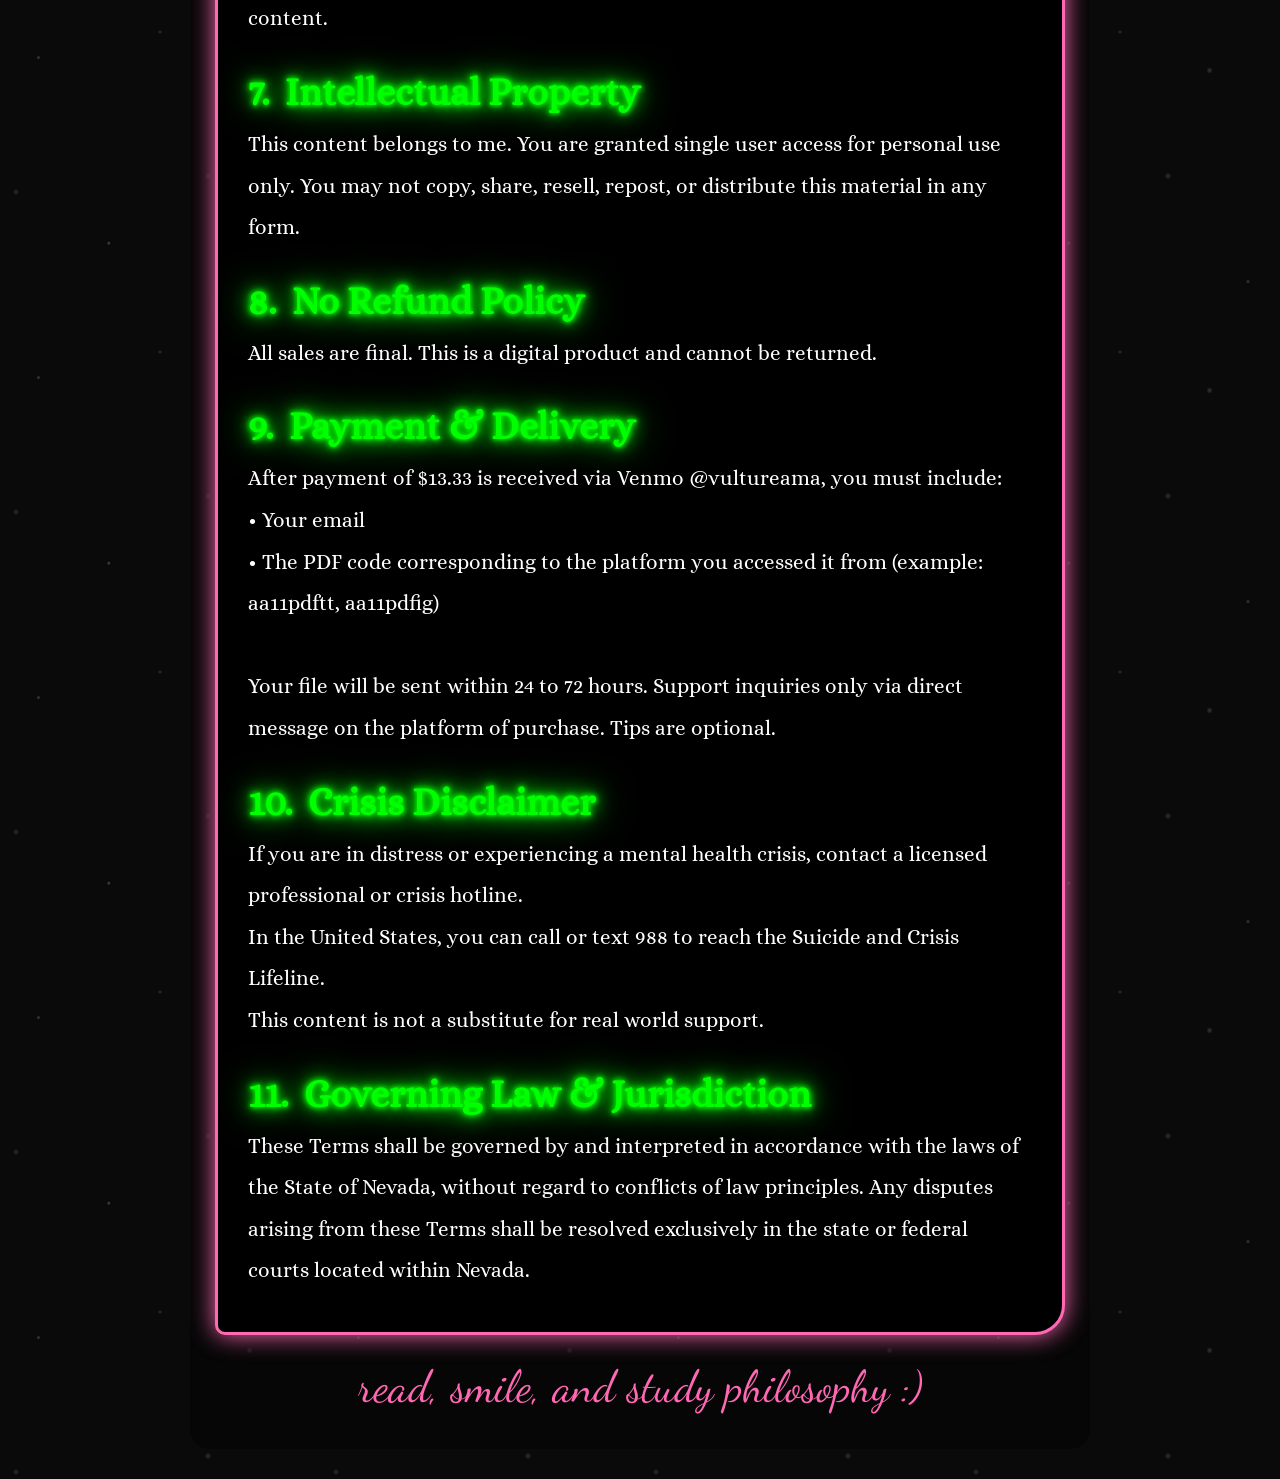
==== commit 90c4d93d: "Update index.html Bombzway" ====
--- a/index.html
+++ b/index.html
@@ -50,7 +50,7 @@
 
         <p class="section-heading"><span class="section-number">9.</span> Payment & Delivery</p>
         <p class="section-text">
-        After payment of $13.33 is received via Venmo @panaceamystic, you must include:<br>
+        After payment of $13.33 is received via Venmo @vultureama, you must include:<br>
         • Your email<br>
         • The PDF code corresponding to the platform you accessed it from (example: aa11pdftt, aa11pdfig)<br><br>
         Your file will be sent within 24 to 72 hours. Support inquiries only via direct message on the platform of purchase.
@@ -71,7 +71,7 @@
 
     </div>
 
-    <div class="thank-you">read and smile ♡</div>
+    <div class="thank-you">read, smile, and study philosophy :)</div>
 
 </div>
 </body>
